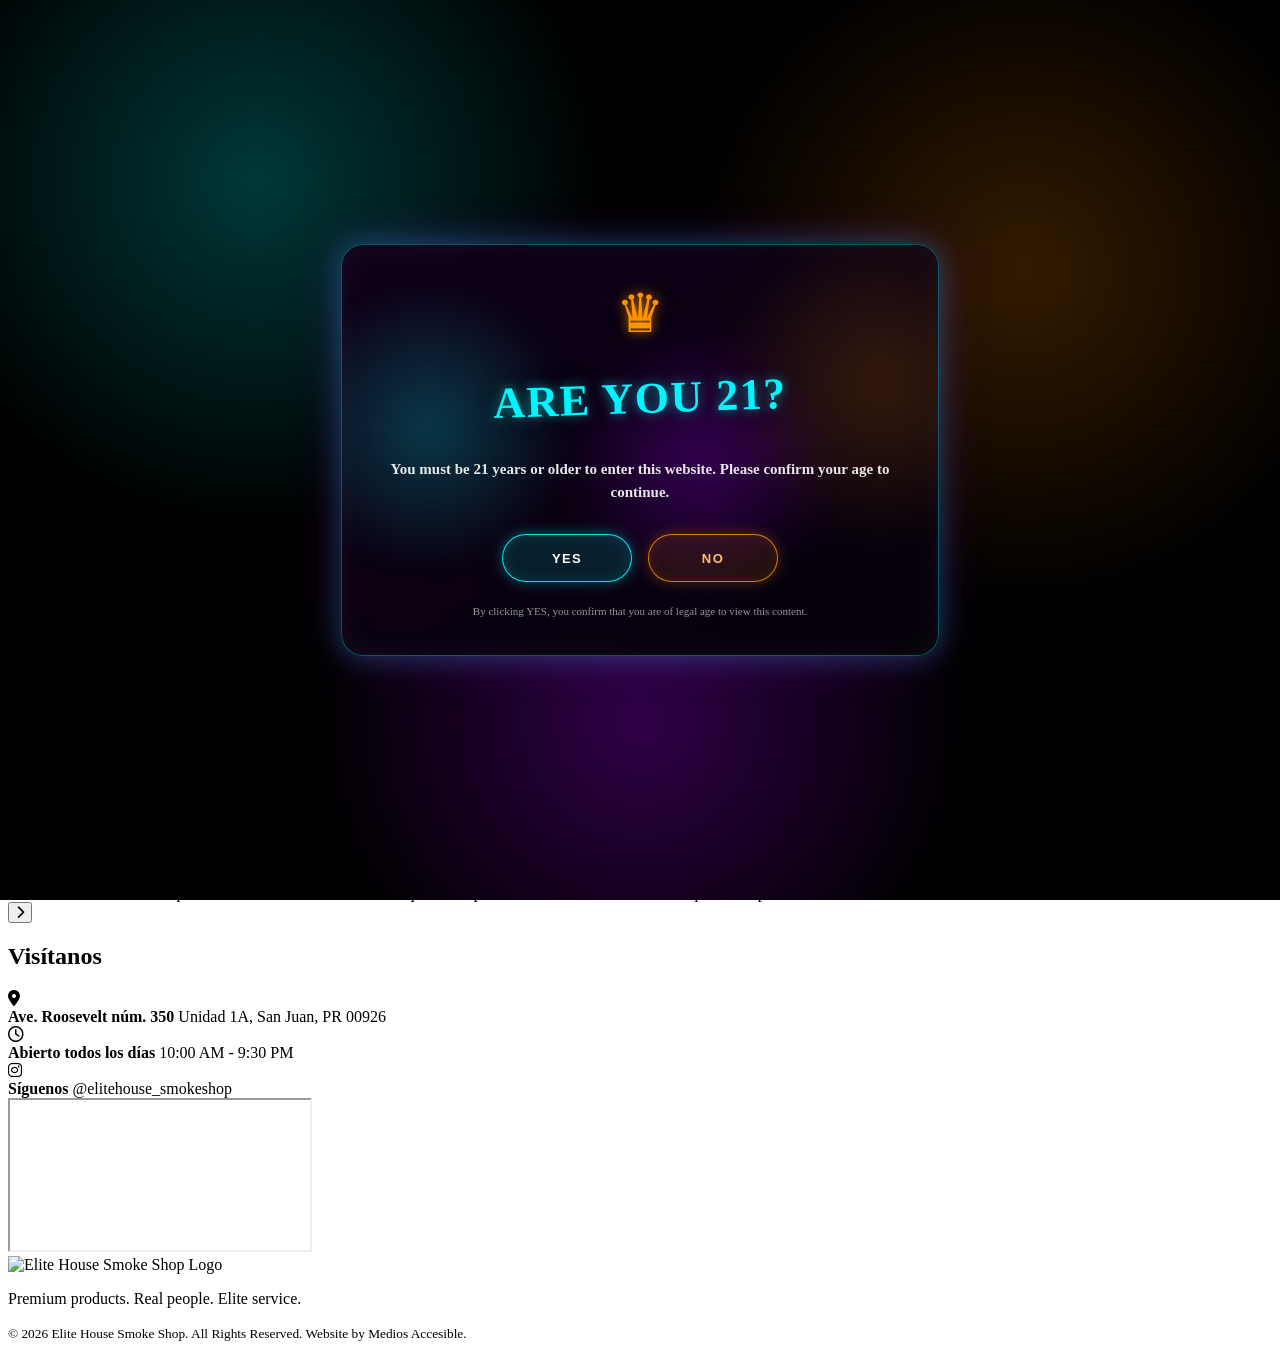
==== desktop/index.html @ 29ecdfe7 "Create index.html" ====
<!DOCTYPE html>
<html lang="en">
<head>
  <meta charset="UTF-8" />
  <meta name="viewport" content="width=device-width, initial-scale=1.0" />

  <title>Elite House Smoke Shop</title>

  <link rel="preconnect" href="https://fonts.googleapis.com">
  <link rel="preconnect" href="https://fonts.gstatic.com" crossorigin>
  <link
    href="https://fonts.googleapis.com/css2?family=Permanent+Marker&family=Inter:wght@400;600;700;800;900&display=swap"
    rel="stylesheet"
  >

  <link
    rel="stylesheet"
    href="https://cdnjs.cloudflare.com/ajax/libs/font-awesome/6.5.1/css/all.min.css"
  />

  <link rel="stylesheet" href="../css/desktop-index.css" />

  <style>
    /* FULLSCREEN VIDEO INTRO */

    .video-intro {
      position: fixed;
      inset: 0;
      z-index: 999999;
      width: 100vw;
      height: 100vh;
      background: #000;
      overflow: hidden;
      opacity: 1;
      visibility: visible;
      transition:
        opacity 4s ease,
        visibility 4s ease;
    }

    .video-intro.is-fading {
      opacity: 0;
      visibility: hidden;
      pointer-events: none;
    }

    .video-intro.is-hidden {
      display: none;
    }

    .video-intro video {
      width: 100%;
      height: 100%;
      object-fit: cover;
      object-position: center;
      display: block;
      background: #000;
    }

    body.intro-playing {
      overflow: hidden;
    }

    /* 21+ LEGAL POPUP */

    .age-gate {
      position: fixed;
      inset: 0;
      z-index: 1000000;
      display: flex;
      align-items: center;
      justify-content: center;
      padding: 24px;
      background:
        radial-gradient(circle at 20% 20%, rgba(0, 255, 255, 0.22), transparent 28%),
        radial-gradient(circle at 80% 30%, rgba(255, 130, 0, 0.2), transparent 28%),
        radial-gradient(circle at 50% 80%, rgba(170, 0, 255, 0.28), transparent 34%),
        rgba(0, 0, 0, 0.72);
      backdrop-filter: blur(10px);
      opacity: 1;
      visibility: visible;
      transition: opacity 0.55s ease, visibility 0.55s ease;
    }

    .age-gate.is-hidden {
      opacity: 0;
      visibility: hidden;
      pointer-events: none;
    }

    .age-box {
      position: relative;
      width: min(520px, 92vw);
      padding: 42px 38px 36px;
      border-radius: 22px;
      text-align: center;
      overflow: hidden;
      background:
        linear-gradient(145deg, rgba(16, 0, 28, 0.92), rgba(5, 0, 9, 0.96)),
        rgba(0, 0, 0, 0.9);
      border: 1px solid rgba(0, 255, 255, 0.35);
      box-shadow:
        0 0 28px rgba(0, 255, 255, 0.24),
        0 0 46px rgba(170, 0, 255, 0.26),
        inset 0 0 28px rgba(255, 255, 255, 0.05);
    }

    .age-box::before {
      content: "";
      position: absolute;
      inset: -80px;
      background:
        radial-gradient(circle at 22% 46%, rgba(0, 255, 255, 0.35), transparent 22%),
        radial-gradient(circle at 58% 52%, rgba(170, 0, 255, 0.42), transparent 26%),
        radial-gradient(circle at 82% 38%, rgba(255, 145, 0, 0.28), transparent 24%);
      filter: blur(14px);
      opacity: 0.65;
      animation: ageSmoke 8s ease-in-out infinite alternate;
      pointer-events: none;
    }

    @keyframes ageSmoke {
      from {
        transform: translateX(-18px) translateY(10px) scale(1);
      }

      to {
        transform: translateX(22px) translateY(-14px) scale(1.06);
      }
    }

    .age-content {
      position: relative;
      z-index: 2;
    }

    .age-crown {
      display: block;
      color: #ff9300;
      font-size: 54px;
      line-height: 1;
      margin-bottom: 10px;
      text-shadow:
        0 0 12px rgba(255, 145, 0, 0.82),
        0 0 20px rgba(0, 0, 0, 0.5);
    }

    .age-content h2 {
      font-family: "Permanent Marker", cursive;
      font-size: 44px;
      line-height: 1;
      color: #00f6ff;
      text-transform: uppercase;
      letter-spacing: 1.5px;
      transform: rotate(-2deg);
      text-shadow:
        0 0 12px rgba(0, 255, 255, 0.6),
        0 0 22px rgba(0, 0, 0, 0.5);
    }

    .age-content p {
      margin-top: 20px;
      color: rgba(255, 255, 255, 0.9);
      font-size: 15px;
      line-height: 1.55;
      font-weight: 700;
    }

    .age-actions {
      margin-top: 30px;
      display: flex;
      justify-content: center;
      gap: 16px;
      flex-wrap: wrap;
    }

    .age-btn {
      min-width: 130px;
      height: 48px;
      border-radius: 999px;
      font-size: 13px;
      font-weight: 900;
      text-transform: uppercase;
      letter-spacing: 1.4px;
      transition:
        transform 0.25s ease,
        border-color 0.25s ease,
        box-shadow 0.25s ease,
        background 0.25s ease;
    }

    .age-btn.yes {
      color: #fff;
      border: 1px solid rgba(0, 255, 255, 0.9);
      background: rgba(0, 255, 255, 0.12);
      box-shadow:
        0 0 14px rgba(0, 255, 255, 0.35),
        inset 0 0 14px rgba(0, 255, 255, 0.12);
    }

    .age-btn.no {
      color: #ffc06c;
      border: 1px solid rgba(255, 145, 0, 0.82);
      background: rgba(255, 145, 0, 0.1);
      box-shadow:
        0 0 14px rgba(255, 145, 0, 0.28),
        inset 0 0 14px rgba(255, 145, 0, 0.1);
    }

    .age-btn:hover {
      transform: translateY(-2px);
    }

    .age-note {
      display: block;
      margin-top: 22px;
      color: rgba(255, 255, 255, 0.58);
      font-size: 11px;
      line-height: 1.4;
    }
  </style>
</head>

<body class="intro-playing">

  <!-- FULLSCREEN VIDEO INTRO -->
  <div class="video-intro" id="videoIntro" aria-hidden="true">
    <video
      id="introVideo"
      playsinline
      preload="auto"
    >
      <source
        src="https://res.cloudinary.com/dovrzmlqj/video/upload/v1777999361/vape-video_cj3qfi.mp4"
        type="video/mp4"
      />
    </video>
  </div>

  <!-- 21+ LEGAL POPUP -->
  <div class="age-gate" id="ageGate" role="dialog" aria-modal="true" aria-labelledby="ageTitle">
    <div class="age-box">
      <div class="age-content">
        <span class="age-crown">♛</span>

        <h2 id="ageTitle">Are you 21?</h2>

        <p>
          You must be 21 years or older to enter this website.
          Please confirm your age to continue.
        </p>

        <div class="age-actions">
          <button class="age-btn yes" id="ageYes" type="button">Yes</button>
          <button class="age-btn no" id="ageNo" type="button">No</button>
        </div>

        <small class="age-note">
          By clicking YES, you confirm that you are of legal age to view this content.
        </small>
      </div>
    </div>
  </div>

  <main class="site-shell">

    <!-- HERO -->
    <section class="hero" id="home">

      <div class="hero-bg"></div>
      <div class="hero-overlay"></div>
      <div class="hero-smoke smoke-left"></div>
      <div class="hero-smoke smoke-bottom"></div>

      <header class="header">
        <a href="#home" class="logo-wrap">
          <img
            src="https://res.cloudinary.com/dovrzmlqj/image/upload/v1777241822/logo_nervcx.png"
            alt="Elite House Smoke Shop Logo"
            class="logo"
          />
        </a>

        <nav class="nav">
  <a href="index.html" class="active">Home</a>
  <a href="brands.html">Brands</a>
  <a href="deals.html">Deals</a>
  <a href="experience.html">Experience</a>
  <a href="location.html">Location</a>
</nav>

        <div class="socials">
          <a href="#" aria-label="Instagram">
            <i class="fa-brands fa-instagram"></i>
          </a>
          <a href="#" aria-label="Facebook">
            <i class="fa-brands fa-facebook"></i>
          </a>
        </div>
      </header>

      <div class="hero-content">
        <div class="hero-copy">
          <div class="hero-crown">♛</div>

          <p class="hero-kicker">Welcome to</p>

          <h1>
            <span>Elite</span>
            <span>House</span>
          </h1>

          <p class="hero-subtitle">
            Premium vapes.<br>
            Next level experience.
          </p>

          <a href="#experience" class="neon-btn">
            Step Inside
            <i class="fa-solid fa-arrow-right"></i>
          </a>
        </div>
      </div>

      <div class="scroll-tag">
        <span>Scroll</span>
        <div></div>
      </div>

    </section>

    <!-- BRANDS -->
    <section class="section brands-section" id="brands">

      <div class="section-heading centered">
        <span class="heading-crown">♛</span>
        <h2>Brands We Carry</h2>
        <div class="title-underline purple"></div>
      </div>

      <div class="brands-row">

        <button class="slider-arrow" aria-label="Previous brand">
          <i class="fa-solid fa-chevron-left"></i>
        </button>

        <div class="brand-logo geek-logo">Geek Bar</div>
        <div class="brand-logo raz-logo">RAZ</div>
        <div class="brand-logo elf-logo">Elf Bar</div>
        <div class="brand-logo lost-logo">Lost<br>Mary</div>
        <div class="brand-logo flum-logo">
          <span>FLUM</span>
          <small>FLOAT</small>
        </div>
        <div class="brand-logo nexa-logo">NEXA</div>

        <button class="slider-arrow" aria-label="Next brand">
          <i class="fa-solid fa-chevron-right"></i>
        </button>

      </div>

      <div class="center-btn">
        <a href="#" class="neon-btn small">View All Brands</a>
      </div>

    </section>

    <!-- DEALS -->
    <section class="section deals-section" id="deals">

      <div class="section-heading centered">
        <span class="heading-crown">♛</span>
        <h2>Deals This Week</h2>
        <div class="title-underline orange"></div>
      </div>

      <div class="deals-grid">

        <article class="deal-card image-deal-card">
          <img
            src="https://res.cloudinary.com/dovrzmlqj/image/upload/v1777238200/geekbar-ad_uuxqsz.png"
            alt="Geek Bar deal at Elite House Smoke Shop"
            class="deal-ad-image"
          />
        </article>

        <article class="deal-card image-deal-card">
          <img
            src="https://res.cloudinary.com/dovrzmlqj/image/upload/v1777238055/raz-ad_n40a57.png"
            alt="RAZ deal at Elite House Smoke Shop"
            class="deal-ad-image"
          />
        </article>

        <article class="deal-card image-deal-card">
          <img
            src="https://res.cloudinary.com/dovrzmlqj/image/upload/v1777237893/bundle-ad_qxcqcr.png"
            alt="Bundle deal at Elite House Smoke Shop"
            class="deal-ad-image"
          />
        </article>

      </div>

      <div class="center-btn">
        <a href="#" class="neon-btn small">See All Deals</a>
      </div>

    </section>

    <!-- EXPERIENCE -->
    <section class="section experience-section" id="experience">

      <div class="experience-copy">
        <h2>
          The Elite<br>
          Experience
        </h2>

        <p>
          More than a smoke shop.<br>
          It’s a vibe.
        </p>

        <a href="#" class="neon-btn experience-btn">See Inside</a>
      </div>

      <button class="gallery-arrow gallery-left" aria-label="Previous photo">
        <i class="fa-solid fa-chevron-left"></i>
      </button>

      <div class="experience-gallery">
        <img
          src="https://res.cloudinary.com/dovrzmlqj/image/upload/v1777166375/outside_wqh4vb.png"
          alt="Elite House Smoke Shop exterior"
        />

        <img
          src="https://res.cloudinary.com/dovrzmlqj/image/upload/v1777166379/inside-1_qwqhxc.png"
          alt="Elite House Smoke Shop interior photo 1"
        />

        <img
          src="https://res.cloudinary.com/dovrzmlqj/image/upload/v1777166379/inside-2_hots3k.png"
          alt="Elite House Smoke Shop interior photo 2"
        />
      </div>

      <button class="gallery-arrow gallery-right" aria-label="Next photo">
        <i class="fa-solid fa-chevron-right"></i>
      </button>

    </section>

    <!-- LOCATION -->
    <section class="location-v2" id="location">

      <div class="location-v2-bg"></div>

      <div class="location-v2-inner">

        <div class="location-v2-card">
          <h2>Visítanos</h2>
          <div class="location-v2-underline"></div>

          <div class="location-v2-info-list">

            <div class="location-v2-info-item">
              <i class="fa-solid fa-location-dot"></i>
              <div>
                <strong>Ave. Roosevelt núm. 350</strong>
                <span>Unidad 1A, San Juan, PR 00926</span>
              </div>
            </div>

            <div class="location-v2-info-item">
              <i class="fa-regular fa-clock"></i>
              <div>
                <strong>Abierto todos los días</strong>
                <span>10:00 AM - 9:30 PM</span>
              </div>
            </div>

            <div class="location-v2-info-item">
              <i class="fa-brands fa-instagram"></i>
              <div>
                <strong>Síguenos</strong>
                <span>@elitehouse_smokeshop</span>
              </div>
            </div>

          </div>
        </div>

        <div class="location-v2-map">
          <iframe
            title="Elite House Smoke Shop Location"
            src="https://www.google.com/maps?q=Ave.%20Roosevelt%20num%20350%20unidad%201A%20San%20Juan%2000926&output=embed"
            loading="lazy"
            referrerpolicy="no-referrer-when-downgrade">
          </iframe>
        </div>

      </div>

    </section>

    <!-- FOOTER -->
    <footer class="footer">

      <div class="footer-logo">
        <img
          src="https://res.cloudinary.com/dovrzmlqj/image/upload/v1777241822/logo_nervcx.png"
          alt="Elite House Smoke Shop Logo"
        />
      </div>

      <div class="footer-center">
        <p>Premium products. Real people. Elite service.</p>
        <small>© 2026 Elite House Smoke Shop. All Rights Reserved. Website by Medios Accesible.</small>
      </div>

      <div class="footer-vape">
        <div class="vape-stick"></div>
        <div class="vape-smoke"></div>
      </div>

    </footer>

  </main>

  <script>
    const videoIntro = document.getElementById("videoIntro");
    const introVideo = document.getElementById("introVideo");
    const ageGate = document.getElementById("ageGate");
    const ageYes = document.getElementById("ageYes");
    const ageNo = document.getElementById("ageNo");

    let fadeStarted = false;

    function fadeOutIntro() {
      if (fadeStarted) return;

      fadeStarted = true;
      videoIntro.classList.add("is-fading");
      document.body.classList.remove("intro-playing");

      setTimeout(() => {
        videoIntro.classList.add("is-hidden");
      }, 4200);
    }

    function checkVideoTime() {
      if (!introVideo.duration || Number.isNaN(introVideo.duration)) return;

      const timeLeft = introVideo.duration - introVideo.currentTime;

      if (timeLeft <= 4) {
        fadeOutIntro();
      }
    }

    function startIntroVideo() {
      ageGate.classList.add("is-hidden");

      introVideo.muted = false;
      introVideo.volume = 1;

      const playPromise = introVideo.play();

      if (playPromise !== undefined) {
        playPromise.catch(() => {
          introVideo.muted = true;

          introVideo.play().catch(() => {
            fadeOutIntro();
          });
        });
      }
    }

    function exitSite() {
      window.location.href = "https://www.google.com";
    }

    ageYes.addEventListener("click", startIntroVideo);
    ageNo.addEventListener("click", exitSite);

    introVideo.addEventListener("timeupdate", checkVideoTime);
    introVideo.addEventListener("ended", fadeOutIntro);
    introVideo.addEventListener("error", fadeOutIntro);

    window.addEventListener("hashchange", () => {
      videoIntro.classList.add("is-hidden");
      ageGate.classList.add("is-hidden");
      document.body.classList.remove("intro-playing");
    });

    document.querySelectorAll('a[href^="#"]').forEach((link) => {
      link.addEventListener("click", () => {
        if (fadeStarted || videoIntro.classList.contains("is-hidden")) {
          videoIntro.classList.add("is-hidden");
          ageGate.classList.add("is-hidden");
          document.body.classList.remove("intro-playing");
        }
      });
    });
  </script>

</body>
</html>
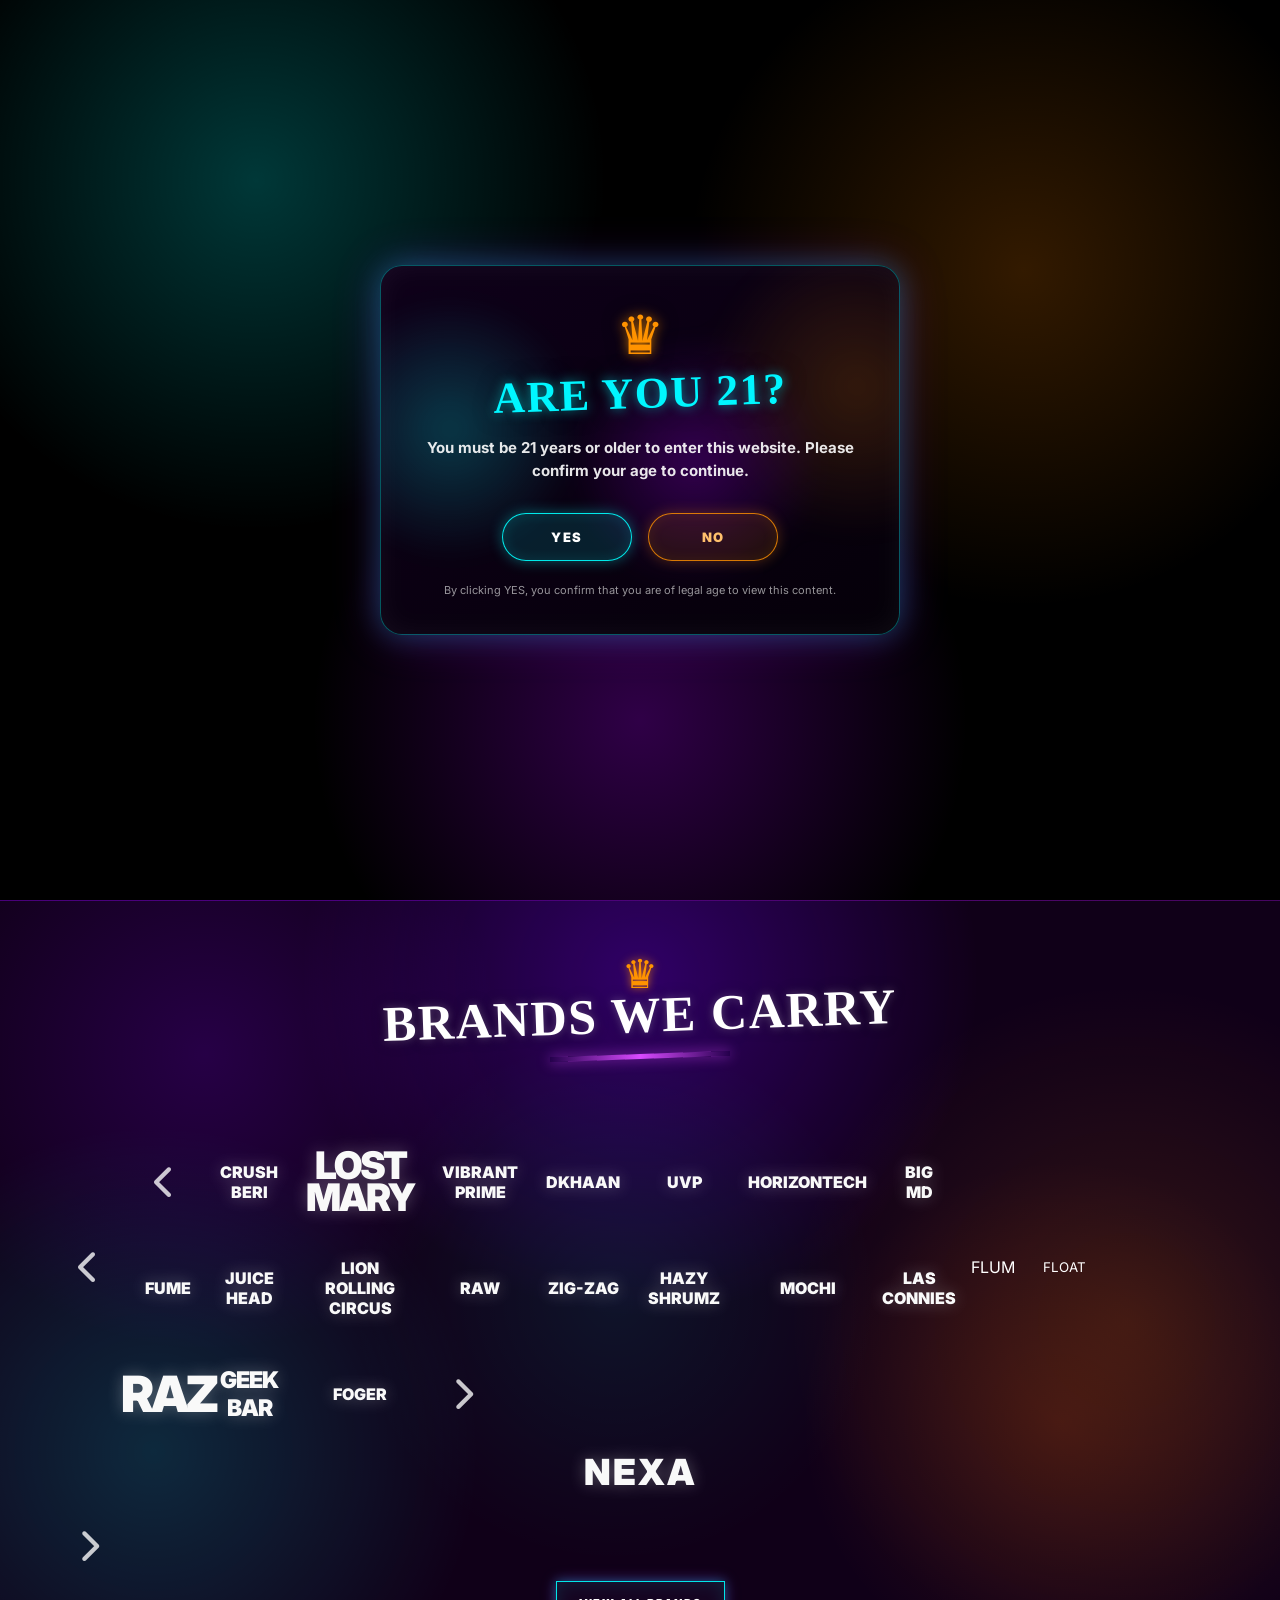
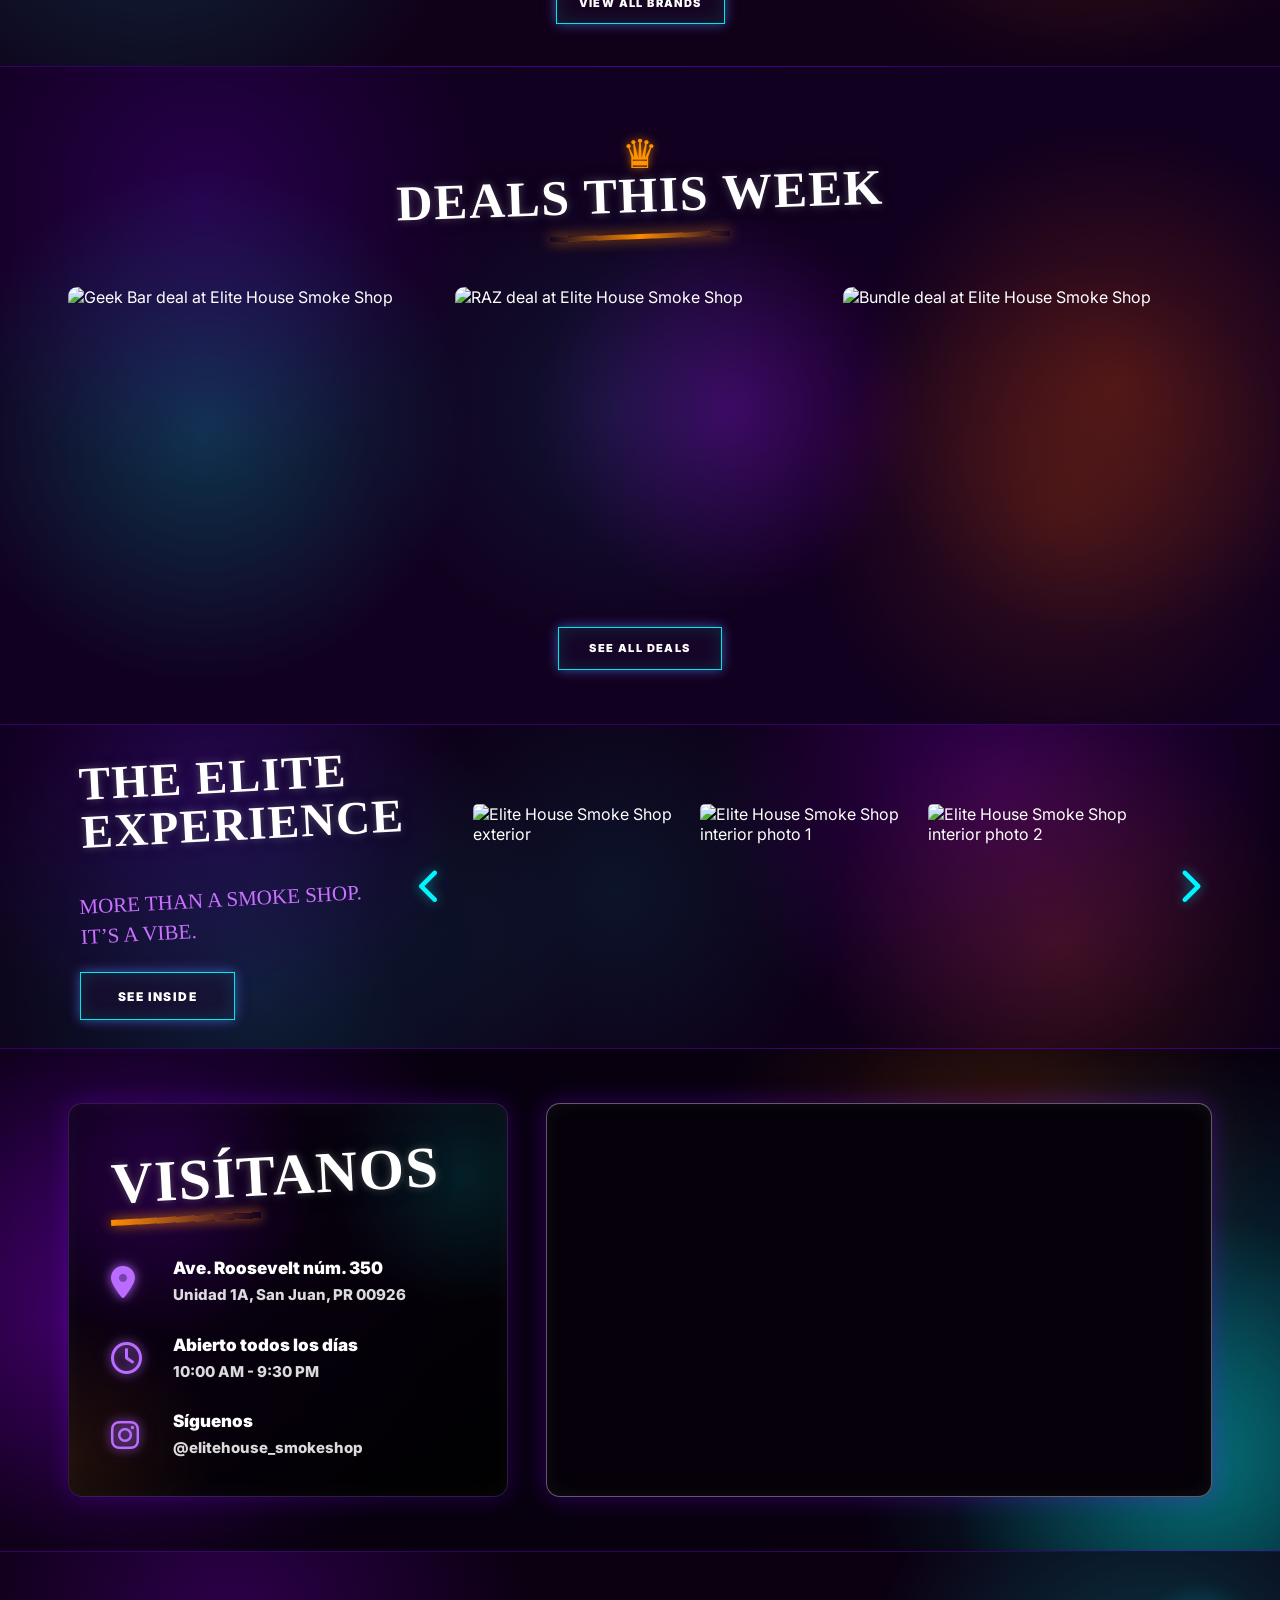
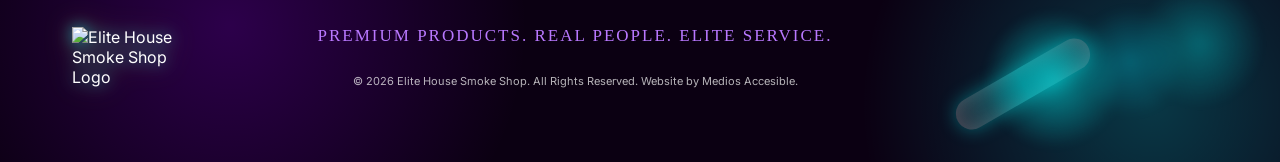
==== commit f6179f93: "Update index.html" ====
--- a/desktop/index.html
+++ b/desktop/index.html
@@ -344,11 +344,36 @@
           <i class="fa-solid fa-chevron-left"></i>
         </button>
 
-        <div class="brand-logo geek-logo">Geek Bar</div>
-        <div class="brand-logo raz-logo">RAZ</div>
-        <div class="brand-logo elf-logo">Elf Bar</div>
-        <div class="brand-logo lost-logo">Lost<br>Mary</div>
-        <div class="brand-logo flum-logo">
+       <div class="brands-row">
+
+  <button class="slider-arrow" aria-label="Previous brand">
+    <i class="fa-solid fa-chevron-left"></i>
+  </button>
+
+  <div class="brand-logo crush-logo">Crush Beri</div>
+  <div class="brand-logo lost-logo">Lost<br>Mary</div>
+  <div class="brand-logo vibrant-logo">Vibrant<br>Prime</div>
+  <div class="brand-logo dkhaan-logo">DKHAAN</div>
+  <div class="brand-logo uvp-logo">UVP</div>
+  <div class="brand-logo horizon-logo">HorizonTech</div>
+  <div class="brand-logo bigmd-logo">Big MD</div>
+  <div class="brand-logo fume-logo">Fume</div>
+  <div class="brand-logo juice-logo">Juice<br>Head</div>
+  <div class="brand-logo lion-logo">Lion Rolling<br>Circus</div>
+  <div class="brand-logo raw-logo">RAW</div>
+  <div class="brand-logo zigzag-logo">Zig-Zag</div>
+  <div class="brand-logo hazy-logo">Hazy<br>Shrumz</div>
+  <div class="brand-logo mochi-logo">Mochi</div>
+  <div class="brand-logo connies-logo">Las<br>Connies</div>
+  <div class="brand-logo raz-logo">RAZ</div>
+  <div class="brand-logo geek-logo">Geek Bar</div>
+  <div class="brand-logo foger-logo">Foger</div>
+
+  <button class="slider-arrow" aria-label="Next brand">
+    <i class="fa-solid fa-chevron-right"></i>
+  </button>
+
+</div>
           <span>FLUM</span>
           <small>FLOAT</small>
         </div>
--- a/css/desktop-index.css
+++ b/css/desktop-index.css
@@ -0,0 +1,948 @@
+* {
+  margin: 0;
+  padding: 0;
+  box-sizing: border-box;
+}
+
+html {
+  scroll-behavior: smooth;
+  width: 100%;
+  min-height: 100%;
+}
+
+body {
+  width: 100%;
+  min-height: 100vh;
+  background: #050009;
+  color: #fff;
+  font-family: "Inter", Arial, sans-serif;
+  overflow-x: hidden;
+}
+
+a {
+  color: inherit;
+  text-decoration: none;
+}
+
+button {
+  border: 0;
+  background: none;
+  color: inherit;
+  cursor: pointer;
+  font-family: inherit;
+}
+
+img {
+  display: block;
+  max-width: 100%;
+}
+
+/* MAIN WRAPPER */
+
+.site-shell {
+  width: 100%;
+  min-height: 100vh;
+  margin: 0;
+  background:
+    radial-gradient(circle at 22% 12%, rgba(151, 0, 255, 0.34), transparent 32%),
+    radial-gradient(circle at 86% 42%, rgba(255, 100, 0, 0.24), transparent 36%),
+    radial-gradient(circle at 48% 80%, rgba(0, 255, 255, 0.16), transparent 34%),
+    #08000f;
+  overflow: hidden;
+}
+
+/* HERO */
+
+.hero {
+  position: relative;
+  min-height: 100vh;
+  overflow: hidden;
+  border-bottom: 1px solid rgba(151, 0, 255, 0.35);
+}
+
+.hero-bg {
+  position: absolute;
+  inset: 0;
+  z-index: 1;
+  background: url("https://res.cloudinary.com/dovrzmlqj/image/upload/v1777816928/Hero-Smoke_pghcpv.png");
+  background-size: cover;
+  background-position: center right;
+  background-repeat: no-repeat;
+  filter: none;
+}
+
+.hero-bg::after {
+  content: "";
+  position: absolute;
+  inset: 0;
+  background:
+    radial-gradient(circle at 76% 31%, rgba(255, 130, 0, 0.18), transparent 24%),
+    radial-gradient(circle at 66% 42%, rgba(166, 0, 255, 0.16), transparent 27%),
+    radial-gradient(circle at 82% 58%, rgba(255, 0, 70, 0.1), transparent 25%);
+  mix-blend-mode: screen;
+  pointer-events: none;
+}
+
+.hero-overlay {
+  display: none;
+}
+
+.hero-smoke {
+  position: absolute;
+  z-index: 3;
+  pointer-events: none;
+  filter: blur(3px);
+  opacity: 0.88;
+}
+
+.smoke-left {
+  width: 650px;
+  height: 650px;
+  left: -190px;
+  bottom: 25px;
+  background:
+    radial-gradient(circle at 34% 78%, rgba(0, 255, 255, 0.55), transparent 22%),
+    radial-gradient(circle at 51% 58%, rgba(118, 0, 255, 0.55), transparent 29%),
+    radial-gradient(circle at 39% 34%, rgba(191, 77, 255, 0.43), transparent 26%),
+    radial-gradient(circle at 18% 48%, rgba(255, 255, 255, 0.2), transparent 18%);
+  animation: smokeFloat 10s ease-in-out infinite alternate;
+}
+
+.smoke-bottom {
+  width: 920px;
+  height: 280px;
+  left: 0;
+  bottom: -82px;
+  background:
+    radial-gradient(circle at 18% 45%, rgba(0, 255, 255, 0.48), transparent 24%),
+    radial-gradient(circle at 48% 40%, rgba(152, 0, 255, 0.48), transparent 29%),
+    radial-gradient(circle at 72% 55%, rgba(255, 83, 0, 0.22), transparent 31%);
+  animation: smokeFloatTwo 13s ease-in-out infinite alternate;
+}
+
+@keyframes smokeFloat {
+  from {
+    transform: translateX(0) translateY(0) scale(1);
+  }
+
+  to {
+    transform: translateX(44px) translateY(-24px) scale(1.08);
+  }
+}
+
+@keyframes smokeFloatTwo {
+  from {
+    transform: translateX(-20px) translateY(0) scale(1);
+  }
+
+  to {
+    transform: translateX(60px) translateY(-18px) scale(1.05);
+  }
+}
+
+/* HEADER */
+
+.header {
+  position: relative;
+  z-index: 10;
+  height: 180px;
+  padding: 30px 88px 0;
+  display: grid;
+  grid-template-columns: 280px 1fr 160px;
+  align-items: start;
+}
+
+.logo-wrap {
+  width: 225px;
+  height: 180px;
+  display: flex;
+  align-items: flex-start;
+  justify-content: flex-start;
+}
+
+.logo {
+  width: 202px;
+  height: auto;
+  object-fit: contain;
+  filter:
+    drop-shadow(0 0 8px rgba(0, 255, 255, 0.65))
+    drop-shadow(0 0 14px rgba(255, 145, 0, 0.35));
+}
+
+.nav {
+  display: flex;
+  justify-content: center;
+  align-items: center;
+  gap: 95px;
+  padding-top: 10px;
+}
+
+.nav a {
+  position: relative;
+  font-size: 22px;
+  font-weight: 900;
+  text-transform: uppercase;
+  letter-spacing: 1.6px;
+  color: rgba(255, 255, 255, 0.95);
+  line-height: 1;
+  text-shadow:
+    0 0 8px rgba(0, 0, 0, 0.45),
+    0 0 14px rgba(0, 255, 255, 0.25);
+  transition: color 0.25s ease;
+}
+
+.nav a:hover,
+.nav a.active {
+  color: #fff;
+}
+
+.nav a.active::after {
+  content: "";
+  position: absolute;
+  left: 50%;
+  bottom: -16px;
+  width: 78px;
+  height: 5px;
+  transform: translateX(-50%);
+  background: linear-gradient(90deg, #ff7a00, #ffc36a);
+  box-shadow: 0 0 14px rgba(255, 125, 0, 0.9);
+}
+
+.socials {
+  display: flex;
+  justify-content: flex-end;
+  gap: 24px;
+  padding-top: 9px;
+}
+
+.socials a {
+  font-size: 23px;
+  color: rgba(255, 255, 255, 0.92);
+  text-shadow: 0 0 10px rgba(0, 0, 0, 0.45);
+  transition: color 0.25s ease, transform 0.25s ease;
+}
+
+.socials a:hover {
+  color: #00f6ff;
+  transform: translateY(-2px);
+}
+
+/* HERO TEXT */
+
+.hero-content {
+  position: relative;
+  z-index: 6;
+  min-height: calc(100vh - 180px);
+  padding-left: 150px;
+  display: flex;
+  align-items: center;
+}
+
+.hero-copy {
+  position: relative;
+  width: 550px;
+  transform: translateY(-25px) scale(1.05);
+  transform-origin: left center;
+}
+
+.hero-crown {
+  position: absolute;
+  left: 250px;
+  top: -54px;
+  color: #ff9a00;
+  font-size: 74px;
+  transform: rotate(-14deg);
+  text-shadow:
+    0 0 12px rgba(255, 145, 0, 0.8),
+    0 0 20px rgba(0, 0, 0, 0.35);
+}
+
+.hero-kicker {
+  font-family: "Permanent Marker", cursive;
+  font-size: 54px;
+  line-height: 1;
+  color: rgba(255, 255, 255, 0.96);
+  text-transform: uppercase;
+  letter-spacing: 2px;
+  transform: rotate(-3deg);
+  text-shadow:
+    0 0 10px rgba(255, 255, 255, 0.26),
+    0 0 18px rgba(0, 0, 0, 0.4);
+}
+
+.hero-copy h1 {
+  margin-top: 8px;
+  font-family: "Permanent Marker", cursive;
+  text-transform: uppercase;
+  line-height: 0.86;
+  letter-spacing: 3px;
+  transform: rotate(-3deg);
+}
+
+.hero-copy h1 span:first-child {
+  display: block;
+  font-size: 120px;
+  color: #00e9ee;
+  text-shadow:
+    0 0 8px rgba(0, 255, 255, 0.7),
+    0 0 26px rgba(0, 255, 255, 0.38),
+    0 0 18px rgba(0, 0, 0, 0.35);
+}
+
+.hero-copy h1 span:last-child {
+  display: block;
+  margin-top: 6px;
+  font-size: 112px;
+  color: #ff9b18;
+  text-shadow:
+    0 0 8px rgba(255, 141, 0, 0.7),
+    0 0 26px rgba(255, 77, 0, 0.42),
+    0 0 18px rgba(0, 0, 0, 0.35);
+}
+
+.hero-subtitle {
+  margin-top: 26px;
+  margin-left: 76px;
+  font-family: "Permanent Marker", cursive;
+  color: #ca71ff;
+  font-size: 31px;
+  line-height: 1.23;
+  text-transform: uppercase;
+  transform: rotate(-3deg);
+  text-shadow:
+    0 0 10px rgba(181, 80, 255, 0.55),
+    0 0 18px rgba(0, 0, 0, 0.35);
+}
+
+.neon-btn {
+  display: inline-flex;
+  align-items: center;
+  justify-content: center;
+  gap: 12px;
+  min-width: 178px;
+  height: 48px;
+  margin-top: 34px;
+  margin-left: 150px;
+  padding: 0 22px;
+  border: 1px solid rgba(0, 255, 255, 0.9);
+  color: #fff;
+  background: rgba(30, 12, 48, 0.45);
+  box-shadow:
+    inset 0 0 18px rgba(0, 255, 255, 0.12),
+    0 0 10px rgba(0, 255, 255, 0.34),
+    0 0 16px rgba(184, 0, 255, 0.28);
+  font-size: 12px;
+  font-weight: 900;
+  letter-spacing: 1.4px;
+  text-transform: uppercase;
+  transition:
+    transform 0.25s ease,
+    border-color 0.25s ease,
+    box-shadow 0.25s ease;
+}
+
+.neon-btn:hover {
+  transform: translateY(-2px);
+  border-color: #ff8d00;
+  box-shadow:
+    inset 0 0 18px rgba(255, 141, 0, 0.14),
+    0 0 14px rgba(255, 141, 0, 0.48),
+    0 0 22px rgba(0, 255, 255, 0.3);
+}
+
+.neon-btn.small {
+  min-width: 164px;
+  height: 43px;
+  margin: 0;
+  font-size: 11px;
+}
+
+.scroll-tag {
+  position: absolute;
+  right: 72px;
+  top: 500px;
+  z-index: 10;
+  display: flex;
+  align-items: center;
+  gap: 16px;
+  transform: rotate(90deg);
+  transform-origin: right center;
+}
+
+.scroll-tag span {
+  font-size: 11px;
+  font-weight: 900;
+  text-transform: uppercase;
+  color: rgba(255, 255, 255, 0.84);
+  letter-spacing: 1px;
+  text-shadow: 0 0 8px rgba(0, 0, 0, 0.45);
+}
+
+.scroll-tag div {
+  width: 82px;
+  height: 2px;
+  background: linear-gradient(90deg, #fff, transparent);
+}
+
+/* SHARED SECTIONS */
+
+.section {
+  position: relative;
+  padding-left: 68px;
+  padding-right: 68px;
+  border-bottom: 1px solid rgba(128, 0, 255, 0.35);
+}
+
+.section::before {
+  content: "";
+  position: absolute;
+  inset: 0;
+  pointer-events: none;
+  background:
+    radial-gradient(circle at 16% 20%, rgba(128, 0, 255, 0.2), transparent 24%),
+    radial-gradient(circle at 83% 68%, rgba(255, 96, 0, 0.16), transparent 22%),
+    radial-gradient(circle at 48% 52%, rgba(0, 255, 255, 0.08), transparent 34%);
+}
+
+.section-heading {
+  position: relative;
+  z-index: 2;
+}
+
+.section-heading.centered {
+  text-align: center;
+}
+
+.heading-crown {
+  display: block;
+  margin-bottom: -8px;
+  color: #ff9300;
+  font-size: 40px;
+  text-shadow: 0 0 9px rgba(255, 145, 0, 0.82);
+}
+
+.section-heading h2,
+.experience-copy h2 {
+  font-family: "Permanent Marker", cursive;
+  text-transform: uppercase;
+  letter-spacing: 1.5px;
+  color: #fff;
+  text-shadow:
+    0 0 9px rgba(255, 255, 255, 0.26),
+    0 0 16px rgba(0, 0, 0, 0.28);
+}
+
+.section-heading h2 {
+  font-size: 50px;
+  line-height: 1;
+  transform: rotate(-2deg);
+}
+
+.title-underline {
+  width: 180px;
+  height: 5px;
+  margin: 14px auto 0;
+  transform: rotate(-2deg);
+}
+
+.title-underline.purple {
+  background: linear-gradient(90deg, transparent, #d94aff, transparent);
+  box-shadow: 0 0 13px rgba(217, 74, 255, 0.65);
+}
+
+.title-underline.orange {
+  background: linear-gradient(90deg, transparent, #ff8b00, transparent);
+  box-shadow: 0 0 13px rgba(255, 139, 0, 0.72);
+}
+
+.center-btn {
+  position: relative;
+  z-index: 3;
+  display: flex;
+  justify-content: center;
+}
+
+/* BRANDS */
+
+.brands-section {
+  min-height: 390px;
+  padding-top: 48px;
+  padding-bottom: 42px;
+  background:
+    radial-gradient(circle at 50% 10%, rgba(110, 0, 255, 0.34), transparent 36%),
+    radial-gradient(circle at 12% 72%, rgba(0, 255, 255, 0.16), transparent 26%),
+    radial-gradient(circle at 88% 55%, rgba(255, 141, 0, 0.14), transparent 28%),
+    #100018;
+}
+
+.brands-row {
+  position: relative;
+  z-index: 2;
+  min-height: 130px;
+  margin-top: 42px;
+  display: grid;
+  grid-template-columns: 48px repeat(6, 1fr) 48px;
+  align-items: center;
+  gap: 28px;
+}
+
+.slider-arrow {
+  width: 40px;
+  height: 70px;
+  color: rgba(255, 255, 255, 0.78);
+  font-size: 34px;
+  transition: color 0.25s ease, transform 0.25s ease;
+}
+
+.slider-arrow:hover {
+  color: #00f6ff;
+  transform: scale(1.05);
+}
+
+.brand-logo {
+  height: 78px;
+  display: flex;
+  align-items: center;
+  justify-content: center;
+  color: #f9f9f9;
+  text-align: center;
+  font-weight: 900;
+  text-transform: uppercase;
+  filter: drop-shadow(0 0 8px rgba(255, 255, 255, 0.28));
+}
+
+.geek-logo {
+  font-size: 23px;
+  letter-spacing: -1px;
+}
+
+.raz-logo {
+  font-size: 50px;
+  letter-spacing: -3px;
+}
+
+.elf-logo {
+  font-size: 21px;
+  letter-spacing: 7px;
+}
+
+.lost-logo {
+  font-size: 38px;
+  line-height: 0.84;
+  letter-spacing: -2px;
+}
+
+.flum-logo {
+  flex-direction: column;
+  width: 108px;
+  margin: 0 auto;
+  border: 4px solid #eee;
+  padding: 8px 14px;
+  line-height: 1;
+}
+
+.flum-logo span {
+  font-size: 38px;
+  line-height: 0.9;
+}
+
+.flum-logo small {
+  margin-top: 4px;
+  font-size: 11px;
+  letter-spacing: 6px;
+}
+
+.nexa-logo {
+  font-size: 36px;
+  letter-spacing: 2px;
+}
+
+/* DEALS */
+
+.deals-section {
+  min-height: auto;
+  padding-top: 62px;
+  padding-bottom: 54px;
+  background:
+    radial-gradient(circle at 16% 55%, rgba(0, 255, 255, 0.2), transparent 23%),
+    radial-gradient(circle at 57% 52%, rgba(181, 0, 255, 0.28), transparent 24%),
+    radial-gradient(circle at 87% 48%, rgba(255, 83, 0, 0.22), transparent 22%),
+    #11001f;
+}
+
+.deals-grid {
+  position: relative;
+  z-index: 2;
+  margin-top: 48px;
+  display: grid;
+  grid-template-columns: repeat(3, minmax(0, 1fr));
+  gap: 18px;
+  align-items: stretch;
+}
+
+.deal-card {
+  position: relative;
+  width: 100%;
+  aspect-ratio: 1024 / 864;
+  height: auto;
+  overflow: hidden;
+  border-radius: 9px;
+  background: transparent;
+}
+
+.image-deal-card {
+  border: none;
+  box-shadow: none;
+  background: transparent;
+}
+
+.deal-ad-image {
+  width: 100%;
+  height: 100%;
+  object-fit: contain;
+  object-position: center;
+  background: transparent;
+  filter: saturate(1.08) contrast(1.04) brightness(1);
+}
+
+.deals-section .center-btn {
+  margin-top: 28px;
+}
+
+/* Hide old placeholder deal elements if any remain in HTML */
+
+.deal-smoke,
+.deal-product,
+.product-left,
+.bundle-product,
+.deal-text,
+.right-text,
+.left-text,
+.teal-smoke,
+.purple-smoke,
+.orange-smoke,
+.mini-btn,
+.orange-mini {
+  display: none;
+}
+
+/* EXPERIENCE */
+
+.experience-section {
+  min-height: 320px;
+  padding-top: 28px;
+  padding-bottom: 28px;
+  display: grid;
+  grid-template-columns: 320px 45px 1fr 45px;
+  align-items: center;
+  gap: 20px;
+  background:
+    radial-gradient(circle at 78% 18%, rgba(176, 0, 255, 0.24), transparent 28%),
+    radial-gradient(circle at 20% 80%, rgba(0, 255, 255, 0.12), transparent 30%),
+    #0d0018;
+}
+
+.experience-copy {
+  position: relative;
+  z-index: 3;
+  padding-left: 12px;
+}
+
+.experience-copy h2 {
+  font-size: 47px;
+  line-height: 1.02;
+  transform: rotate(-3deg);
+}
+
+.experience-copy p {
+  margin-top: 35px;
+  font-family: "Permanent Marker", cursive;
+  color: #ca71ff;
+  font-size: 21px;
+  line-height: 1.45;
+  text-transform: uppercase;
+  transform: rotate(-3deg);
+}
+
+.experience-btn {
+  margin-left: 0;
+  margin-top: 28px;
+  min-width: 155px;
+}
+
+.gallery-arrow {
+  position: relative;
+  z-index: 3;
+  color: #00f6ff;
+  font-size: 36px;
+  text-shadow: 0 0 12px rgba(0, 255, 255, 0.5);
+}
+
+.experience-gallery {
+  position: relative;
+  z-index: 3;
+  height: auto;
+  display: grid;
+  grid-template-columns: repeat(3, minmax(0, 1fr));
+  gap: 8px;
+  overflow: visible;
+  align-items: center;
+  background: transparent;
+}
+
+.experience-gallery img {
+  width: 100%;
+  aspect-ratio: 4 / 3;
+  height: auto;
+  object-fit: contain;
+  object-position: center;
+  border-radius: 5px;
+  background: transparent;
+  filter: saturate(1.18) contrast(1.05) brightness(1);
+}
+
+.experience-gallery img:hover {
+  filter: saturate(1.3) contrast(1.1) brightness(1.05);
+}
+
+/* LOCATION V2 */
+
+.location-v2 {
+  position: relative;
+  min-height: 460px;
+  padding: 54px 68px;
+  overflow: hidden;
+  border-bottom: 1px solid rgba(128, 0, 255, 0.35);
+  background:
+    radial-gradient(circle at 14% 42%, rgba(140, 0, 255, 0.32), transparent 28%),
+    radial-gradient(circle at 92% 68%, rgba(0, 255, 255, 0.22), transparent 28%),
+    radial-gradient(circle at 72% 30%, rgba(255, 120, 0, 0.12), transparent 24%),
+    #08000f;
+}
+
+.location-v2-bg {
+  position: absolute;
+  inset: 0;
+  pointer-events: none;
+  background:
+    radial-gradient(circle at 5% 55%, rgba(176, 0, 255, 0.2), transparent 24%),
+    radial-gradient(circle at 94% 84%, rgba(0, 255, 255, 0.32), transparent 20%),
+    radial-gradient(circle at 82% 22%, rgba(255, 132, 0, 0.15), transparent 20%);
+  opacity: 0.95;
+}
+
+.location-v2-inner {
+  position: relative;
+  z-index: 2;
+  width: min(1380px, 100%);
+  margin: 0 auto;
+  display: grid;
+  grid-template-columns: 440px minmax(0, 1fr);
+  align-items: stretch;
+  gap: 38px;
+}
+
+/* LEFT CODED VISIT CARD */
+
+.location-v2-card {
+  position: relative;
+  min-height: 350px;
+  padding: 42px 42px 38px;
+  border-radius: 14px;
+  overflow: hidden;
+  background:
+    radial-gradient(circle at 20% 20%, rgba(147, 0, 255, 0.22), transparent 34%),
+    linear-gradient(145deg, rgba(10, 0, 18, 0.96), rgba(0, 0, 0, 0.92));
+  border: 1px solid rgba(185, 108, 255, 0.24);
+  box-shadow:
+    0 0 24px rgba(128, 0, 255, 0.26),
+    inset 0 0 22px rgba(255, 255, 255, 0.035);
+}
+
+.location-v2-card::before {
+  content: "";
+  position: absolute;
+  inset: 0;
+  background:
+    radial-gradient(circle at 90% 18%, rgba(0, 255, 255, 0.12), transparent 26%),
+    radial-gradient(circle at 0% 90%, rgba(255, 145, 0, 0.1), transparent 26%);
+  pointer-events: none;
+}
+
+.location-v2-card h2 {
+  position: relative;
+  z-index: 2;
+  font-family: "Permanent Marker", cursive;
+  font-size: 58px;
+  line-height: 1;
+  color: #fff;
+  text-transform: uppercase;
+  letter-spacing: 1.5px;
+  transform: rotate(-3deg);
+  text-shadow:
+    0 0 9px rgba(255, 255, 255, 0.28),
+    0 0 18px rgba(0, 0, 0, 0.55);
+}
+
+.location-v2-underline {
+  position: relative;
+  z-index: 2;
+  width: 150px;
+  height: 6px;
+  margin-top: 12px;
+  margin-bottom: 36px;
+  background: linear-gradient(90deg, #ff8d00, transparent);
+  box-shadow: 0 0 12px rgba(255, 141, 0, 0.78);
+  transform: rotate(-3deg);
+}
+
+.location-v2-info-list {
+  position: relative;
+  z-index: 2;
+  display: flex;
+  flex-direction: column;
+  gap: 30px;
+}
+
+.location-v2-info-item {
+  display: grid;
+  grid-template-columns: 42px 1fr;
+  align-items: center;
+  gap: 20px;
+}
+
+.location-v2-info-item i {
+  color: #b96cff;
+  font-size: 32px;
+  text-shadow:
+    0 0 10px rgba(185, 108, 255, 0.75),
+    0 0 18px rgba(185, 108, 255, 0.35);
+}
+
+.location-v2-info-item strong {
+  display: block;
+  color: #fff;
+  font-size: 17px;
+  font-weight: 900;
+  line-height: 1.22;
+}
+
+.location-v2-info-item span {
+  display: block;
+  margin-top: 6px;
+  color: rgba(255, 255, 255, 0.86);
+  font-size: 15px;
+  font-weight: 800;
+  line-height: 1.32;
+}
+
+/* RIGHT MAP */
+
+.location-v2-map {
+  width: 100%;
+  min-height: 350px;
+  overflow: hidden;
+  border-radius: 14px;
+  border: 1px solid rgba(255, 255, 255, 0.36);
+  background: #050009;
+  box-shadow:
+    0 0 24px rgba(128, 0, 255, 0.34),
+    inset 0 0 18px rgba(255, 255, 255, 0.06);
+}
+
+.location-v2-map iframe {
+  width: 100%;
+  height: 100%;
+  min-height: 350px;
+  display: block;
+  border: 0;
+  filter: invert(0.9) hue-rotate(180deg) saturate(0.85) brightness(0.58) contrast(1.18);
+}
+
+/* FOOTER */
+
+.footer {
+  position: relative;
+  min-height: 205px;
+  padding: 40px 72px;
+  display: grid;
+  grid-template-columns: 180px 1fr 310px;
+  align-items: center;
+  overflow: hidden;
+  background:
+    radial-gradient(circle at 90% 72%, rgba(0, 255, 255, 0.22), transparent 25%),
+    radial-gradient(circle at 18% 35%, rgba(151, 0, 255, 0.24), transparent 28%),
+    #0b0012;
+}
+
+.footer-logo img {
+  width: 128px;
+  filter:
+    drop-shadow(0 0 8px rgba(0, 255, 255, 0.6))
+    drop-shadow(0 0 12px rgba(255, 145, 0, 0.3));
+}
+
+.footer-center {
+  text-align: center;
+}
+
+.footer-center p {
+  font-family: "Permanent Marker", cursive;
+  color: #b978ff;
+  font-size: 17px;
+  text-transform: uppercase;
+  letter-spacing: 2px;
+}
+
+.footer-center small {
+  display: block;
+  margin-top: 28px;
+  color: rgba(255, 255, 255, 0.7);
+  font-size: 11px;
+}
+
+.footer-vape {
+  position: relative;
+  height: 130px;
+}
+
+.vape-stick {
+  position: absolute;
+  right: 110px;
+  bottom: 22px;
+  width: 150px;
+  height: 32px;
+  border-radius: 999px;
+  background:
+    linear-gradient(90deg, rgba(255, 255, 255, 0.12), rgba(0, 255, 255, 0.34), rgba(255, 255, 255, 0.12));
+  transform: rotate(-30deg);
+  box-shadow:
+    0 0 18px rgba(0, 255, 255, 0.34),
+    inset 0 0 18px rgba(255, 255, 255, 0.16);
+}
+
+.vape-smoke {
+  position: absolute;
+  right: -90px;
+  top: -36px;
+  width: 350px;
+  height: 220px;
+  background:
+    radial-gradient(circle at 30% 56%, rgba(0, 255, 255, 0.5), transparent 25%),
+    radial-gradient(circle at 52% 48%, rgba(0, 180, 200, 0.38), transparent 25%),
+    radial-gradient(circle at 72% 40%, rgba(0, 255, 255, 0.28), transparent 22%);
+  filter: blur(5px);
+  animation: footerSmoke 9s ease-in-out infinite alternate;
+}
+
+@keyframes footerSmoke {
+  from {
+    transform: translateX(0) translateY(0) scale(1);
+    opacity: 0.78;
+  }
+
+  to {
+    transform: translateX(-40px) translateY(-12px) scale(1.08);
+    opacity: 0.98;
+  }
+}
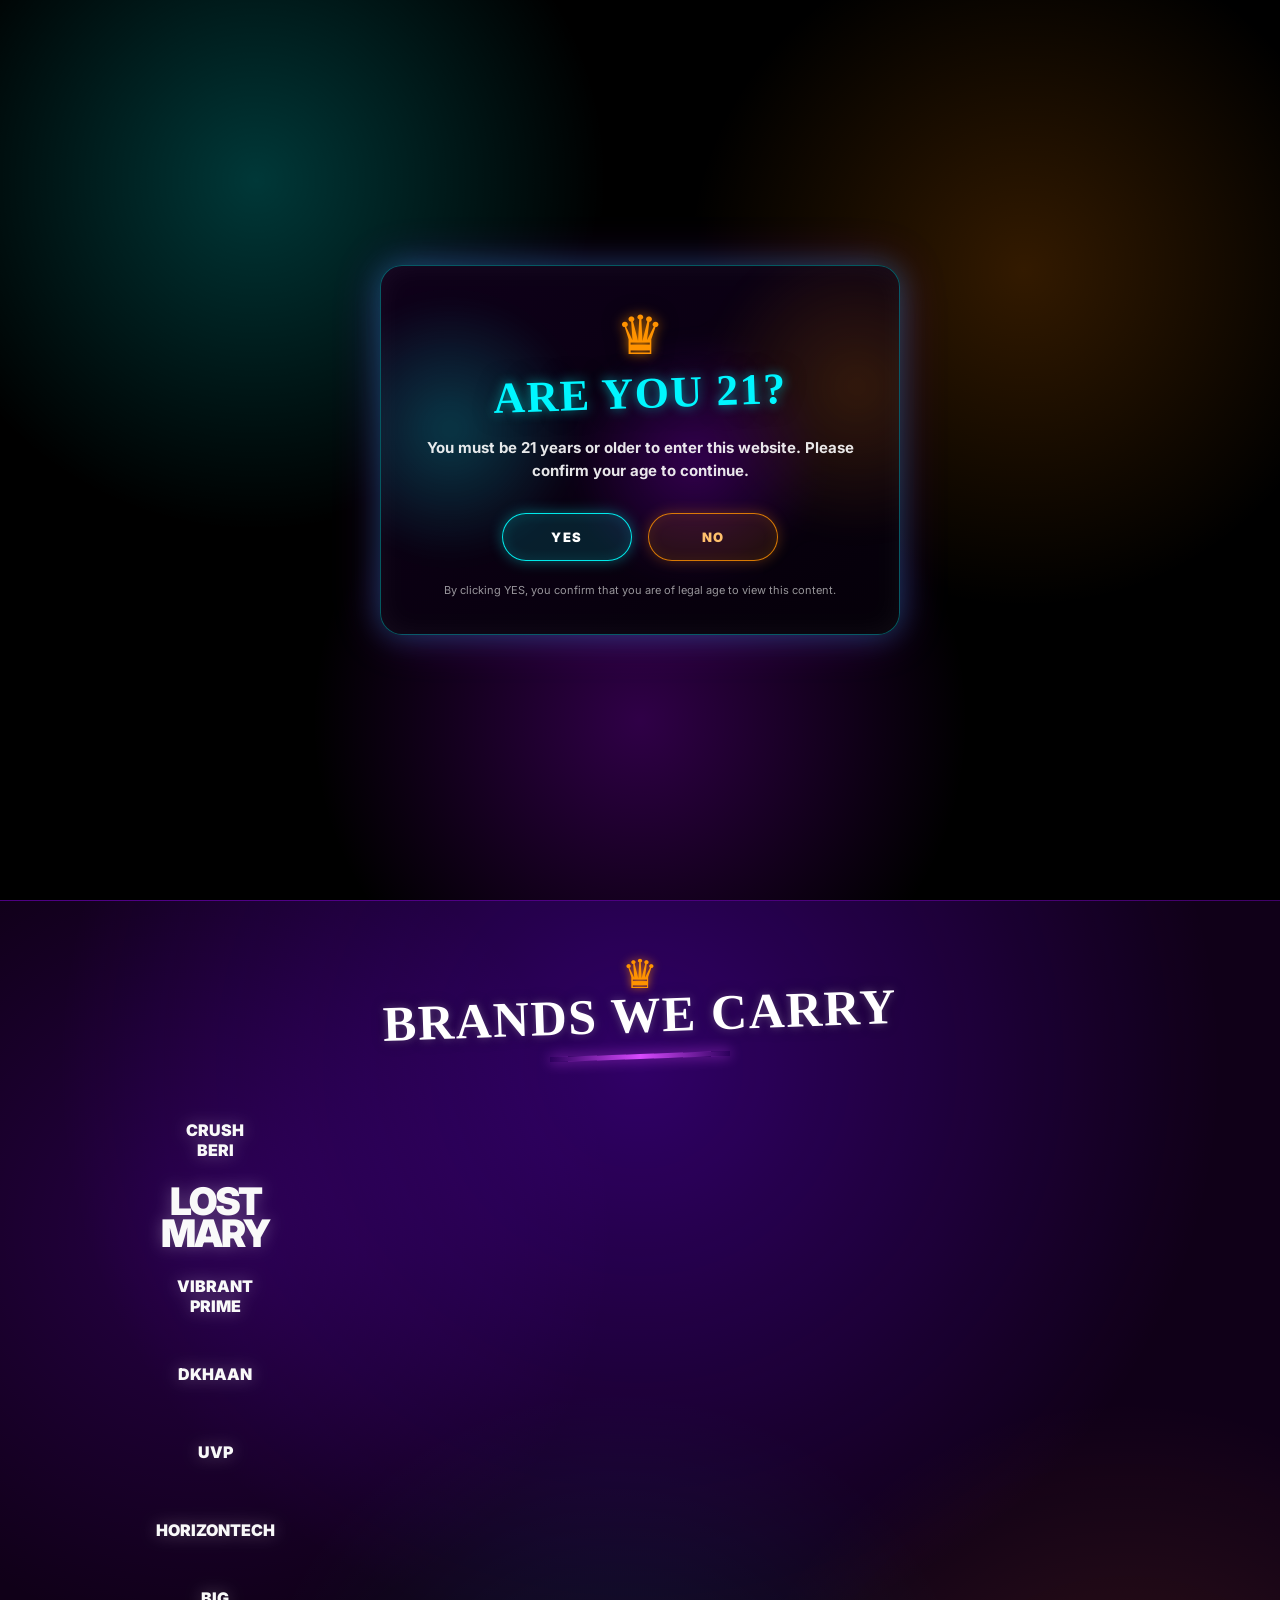
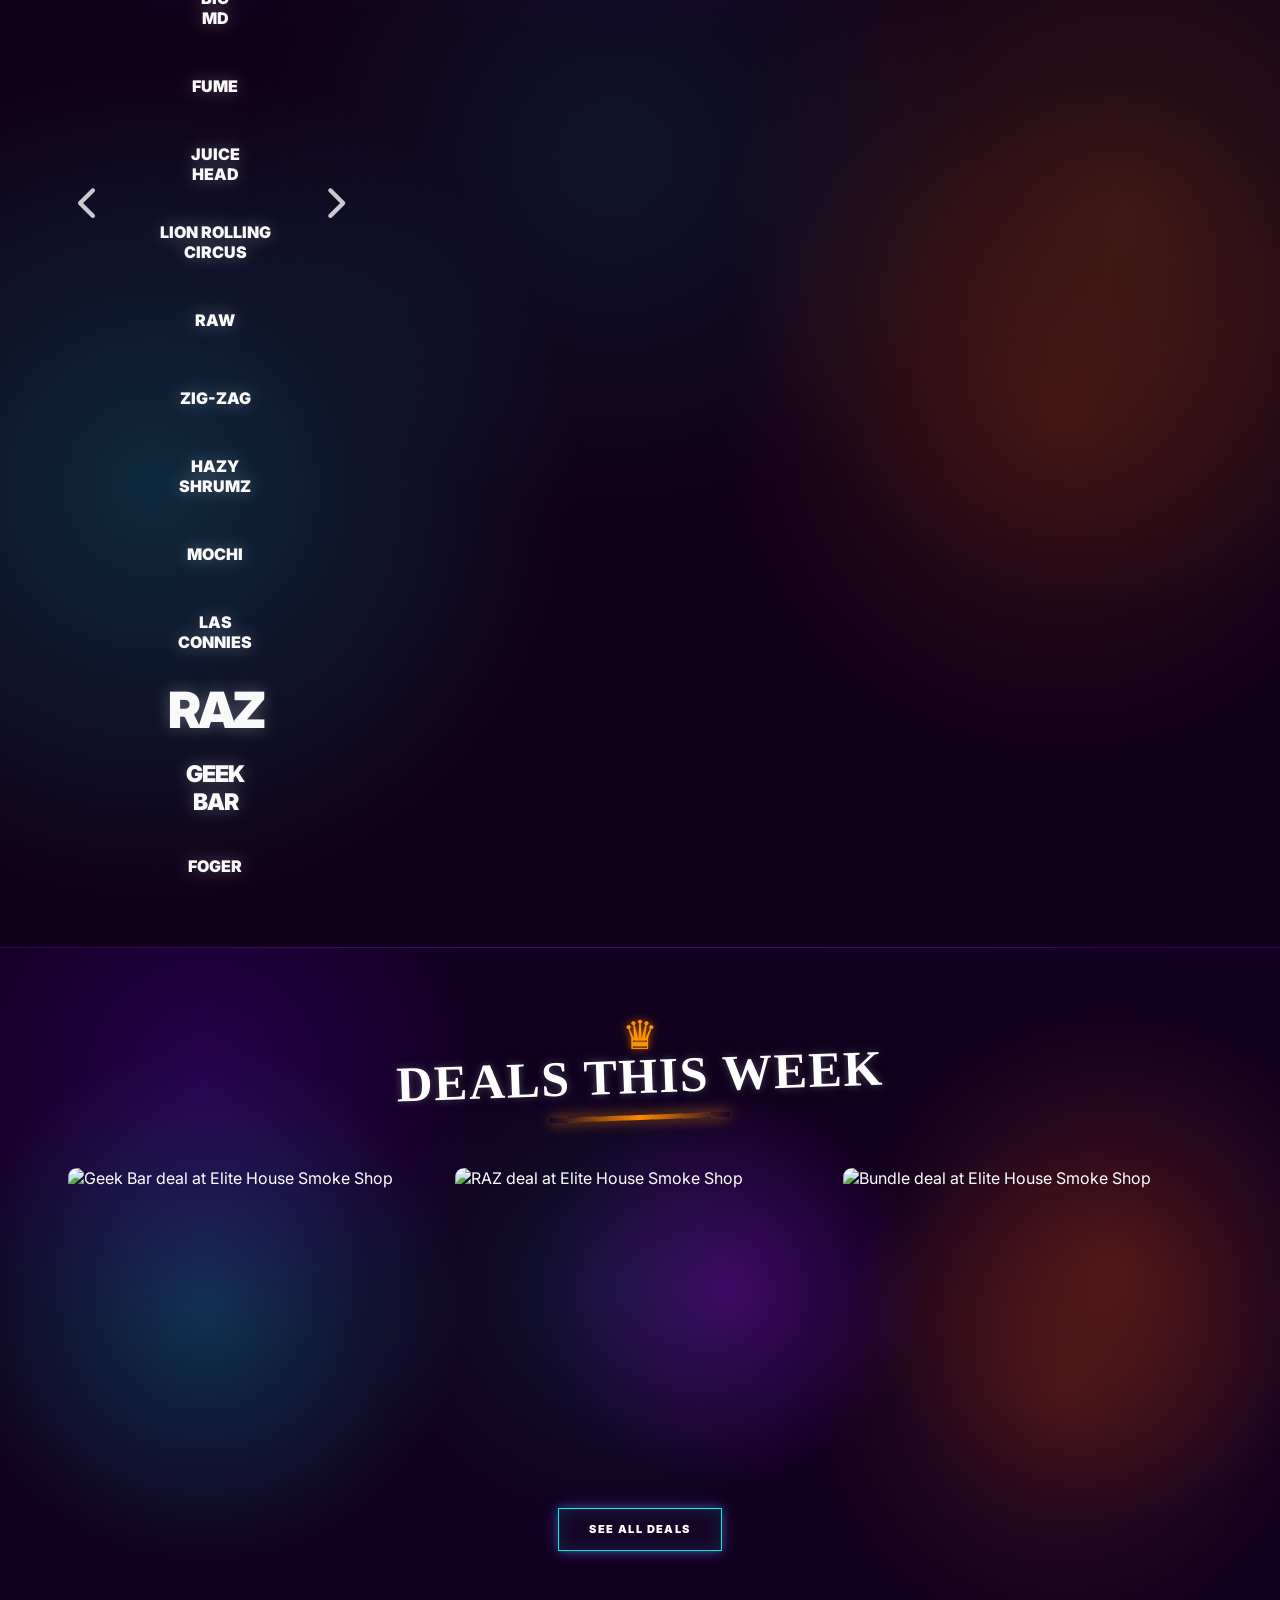
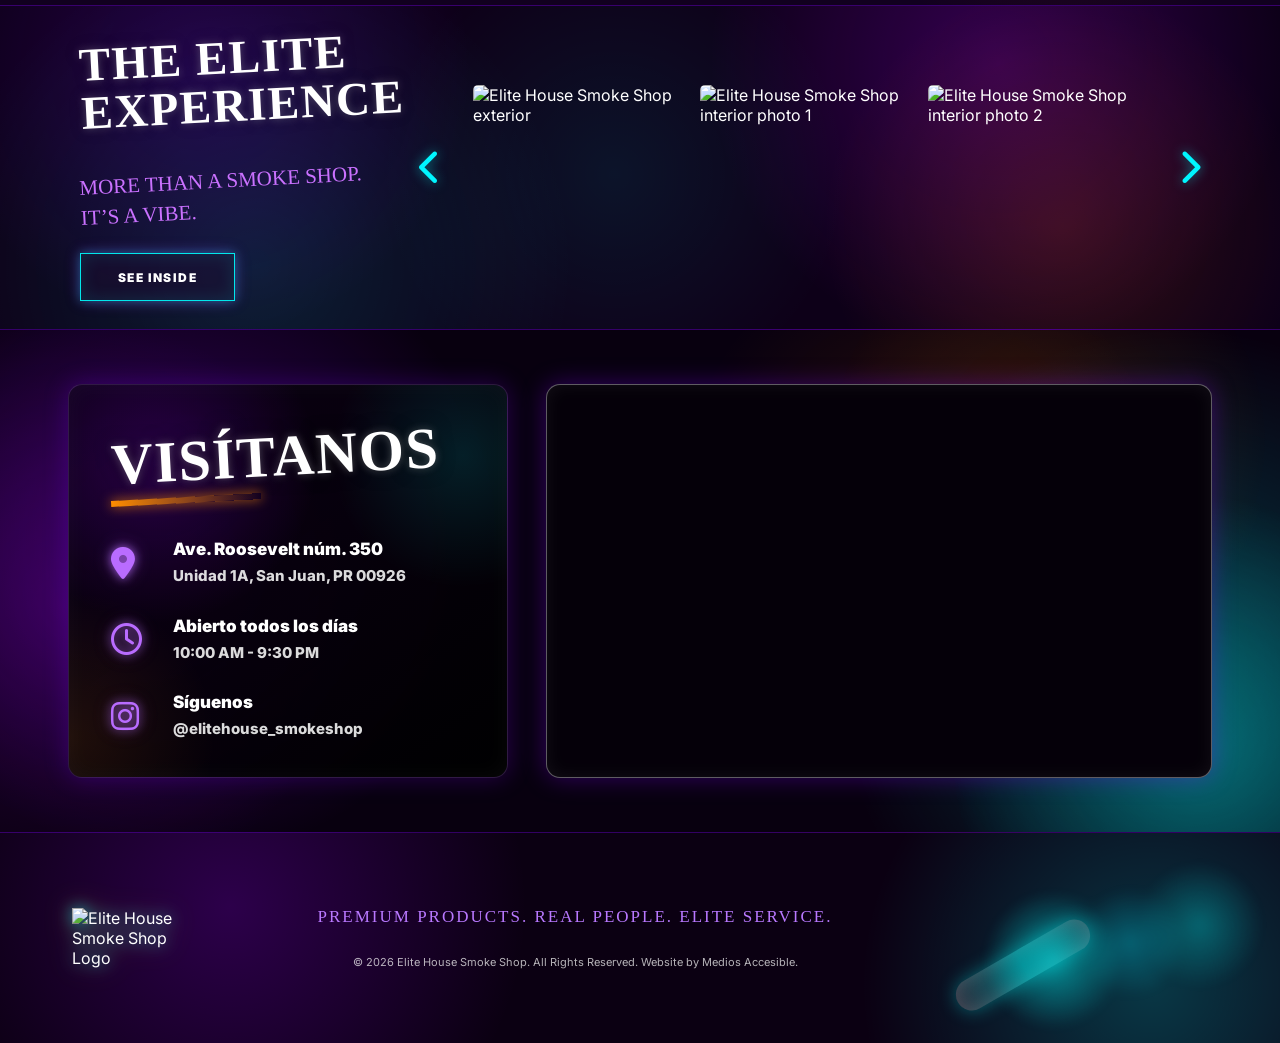
==== commit a3c1d902: "Update index.html" ====
--- a/desktop/index.html
+++ b/desktop/index.html
@@ -338,58 +338,41 @@
         <div class="title-underline purple"></div>
       </div>
 
-      <div class="brands-row">
-
-        <button class="slider-arrow" aria-label="Previous brand">
-          <i class="fa-solid fa-chevron-left"></i>
-        </button>
-
-       <div class="brands-row">
-
-  <button class="slider-arrow" aria-label="Previous brand">
+   <div class="brands-row">
+
+  <button class="slider-arrow" aria-label="Previous brand" type="button">
     <i class="fa-solid fa-chevron-left"></i>
   </button>
 
-  <div class="brand-logo crush-logo">Crush Beri</div>
-  <div class="brand-logo lost-logo">Lost<br>Mary</div>
-  <div class="brand-logo vibrant-logo">Vibrant<br>Prime</div>
-  <div class="brand-logo dkhaan-logo">DKHAAN</div>
-  <div class="brand-logo uvp-logo">UVP</div>
-  <div class="brand-logo horizon-logo">HorizonTech</div>
-  <div class="brand-logo bigmd-logo">Big MD</div>
-  <div class="brand-logo fume-logo">Fume</div>
-  <div class="brand-logo juice-logo">Juice<br>Head</div>
-  <div class="brand-logo lion-logo">Lion Rolling<br>Circus</div>
-  <div class="brand-logo raw-logo">RAW</div>
-  <div class="brand-logo zigzag-logo">Zig-Zag</div>
-  <div class="brand-logo hazy-logo">Hazy<br>Shrumz</div>
-  <div class="brand-logo mochi-logo">Mochi</div>
-  <div class="brand-logo connies-logo">Las<br>Connies</div>
-  <div class="brand-logo raz-logo">RAZ</div>
-  <div class="brand-logo geek-logo">Geek Bar</div>
-  <div class="brand-logo foger-logo">Foger</div>
-
-  <button class="slider-arrow" aria-label="Next brand">
+  <div class="brands-track">
+    <div class="brand-logo crush-logo">Crush<br>Beri</div>
+    <div class="brand-logo lost-logo">Lost<br>Mary</div>
+    <div class="brand-logo vibrant-logo">Vibrant<br>Prime</div>
+    <div class="brand-logo dkhaan-logo">DKHAAN</div>
+    <div class="brand-logo uvp-logo">UVP</div>
+    <div class="brand-logo horizon-logo">HorizonTech</div>
+    <div class="brand-logo bigmd-logo">Big<br>MD</div>
+    <div class="brand-logo fume-logo">Fume</div>
+    <div class="brand-logo juice-logo">Juice<br>Head</div>
+    <div class="brand-logo lion-logo">Lion Rolling<br>Circus</div>
+    <div class="brand-logo raw-logo">RAW</div>
+    <div class="brand-logo zigzag-logo">Zig-Zag</div>
+    <div class="brand-logo hazy-logo">Hazy<br>Shrumz</div>
+    <div class="brand-logo mochi-logo">Mochi</div>
+    <div class="brand-logo connies-logo">Las<br>Connies</div>
+    <div class="brand-logo raz-logo">RAZ</div>
+    <div class="brand-logo geek-logo">Geek<br>Bar</div>
+    <div class="brand-logo foger-logo">Foger</div>
+  </div>
+
+  <button class="slider-arrow" aria-label="Next brand" type="button">
     <i class="fa-solid fa-chevron-right"></i>
   </button>
 
 </div>
-          <span>FLUM</span>
-          <small>FLOAT</small>
-        </div>
-        <div class="brand-logo nexa-logo">NEXA</div>
-
-        <button class="slider-arrow" aria-label="Next brand">
-          <i class="fa-solid fa-chevron-right"></i>
-        </button>
-
-      </div>
-
-      <div class="center-btn">
-        <a href="#" class="neon-btn small">View All Brands</a>
-      </div>
-
-    </section>
+
+       </section>
+        
 
     <!-- DEALS -->
     <section class="section deals-section" id="deals">
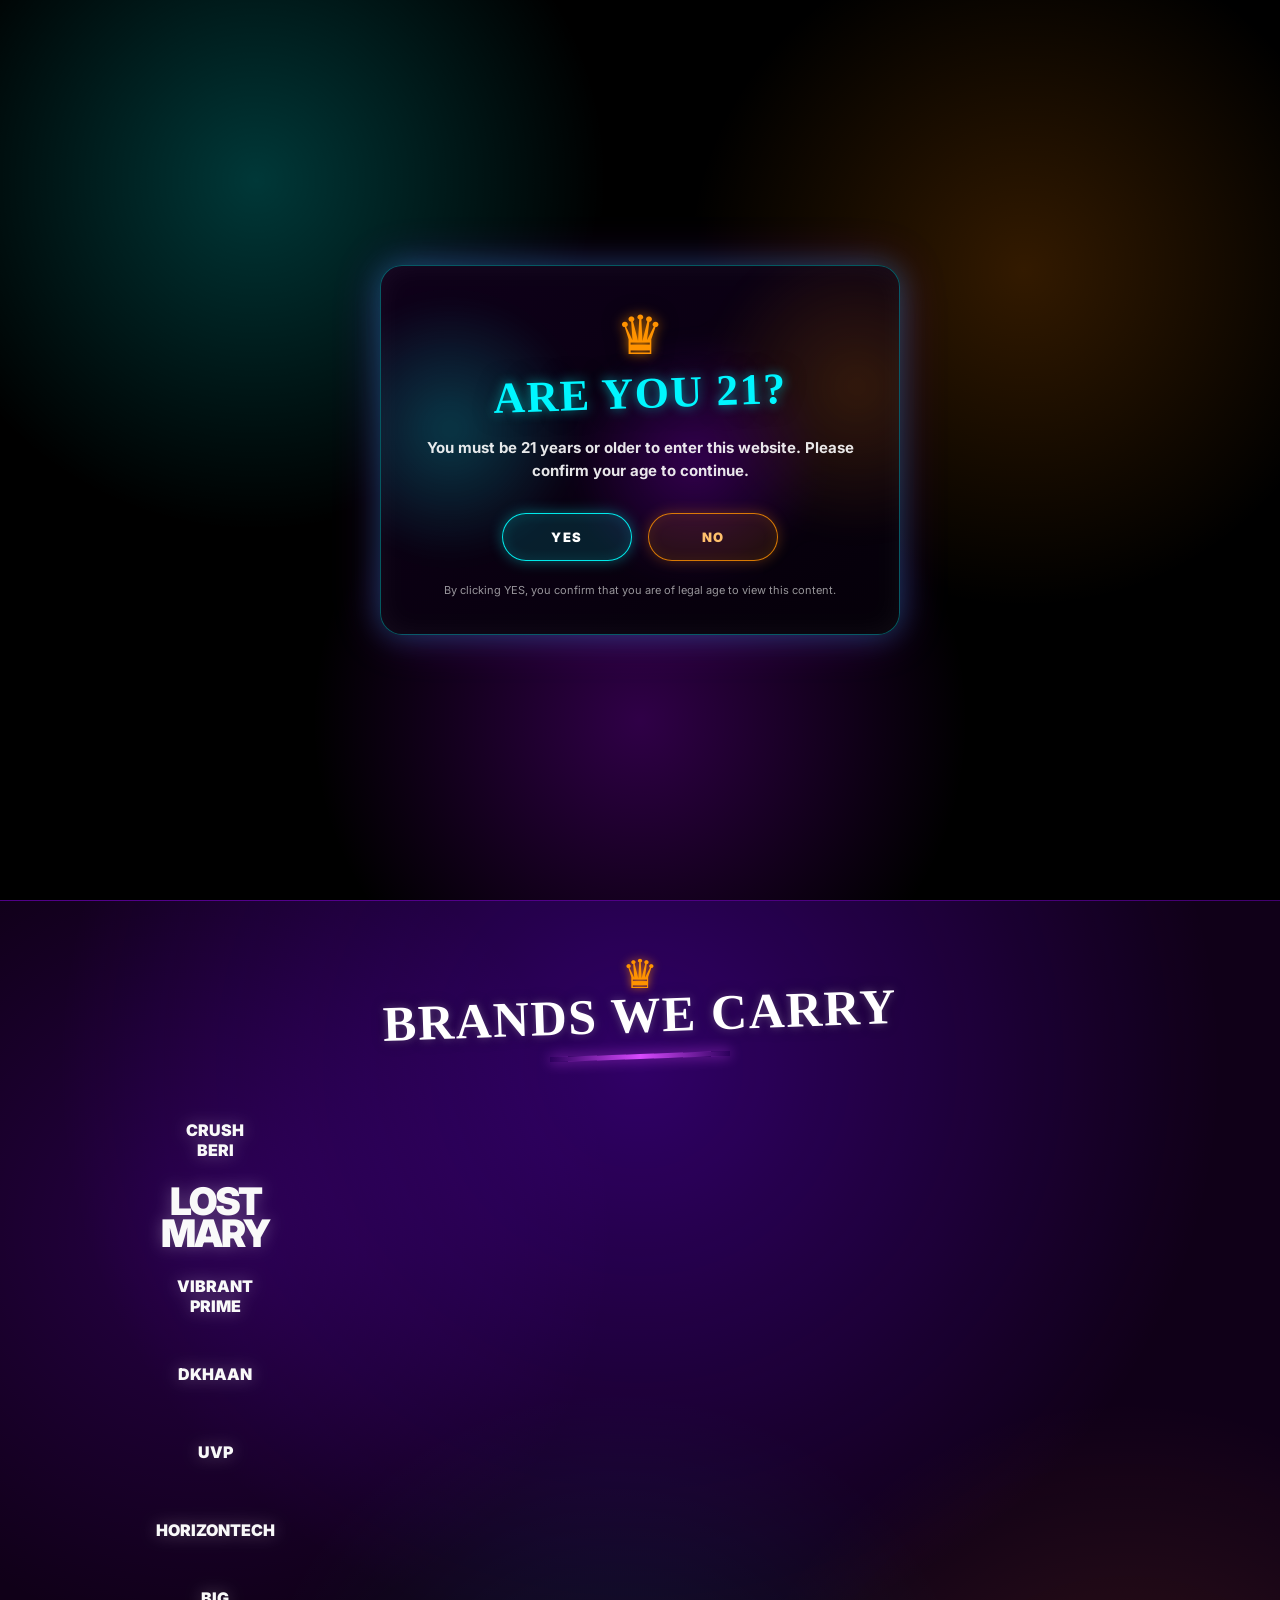
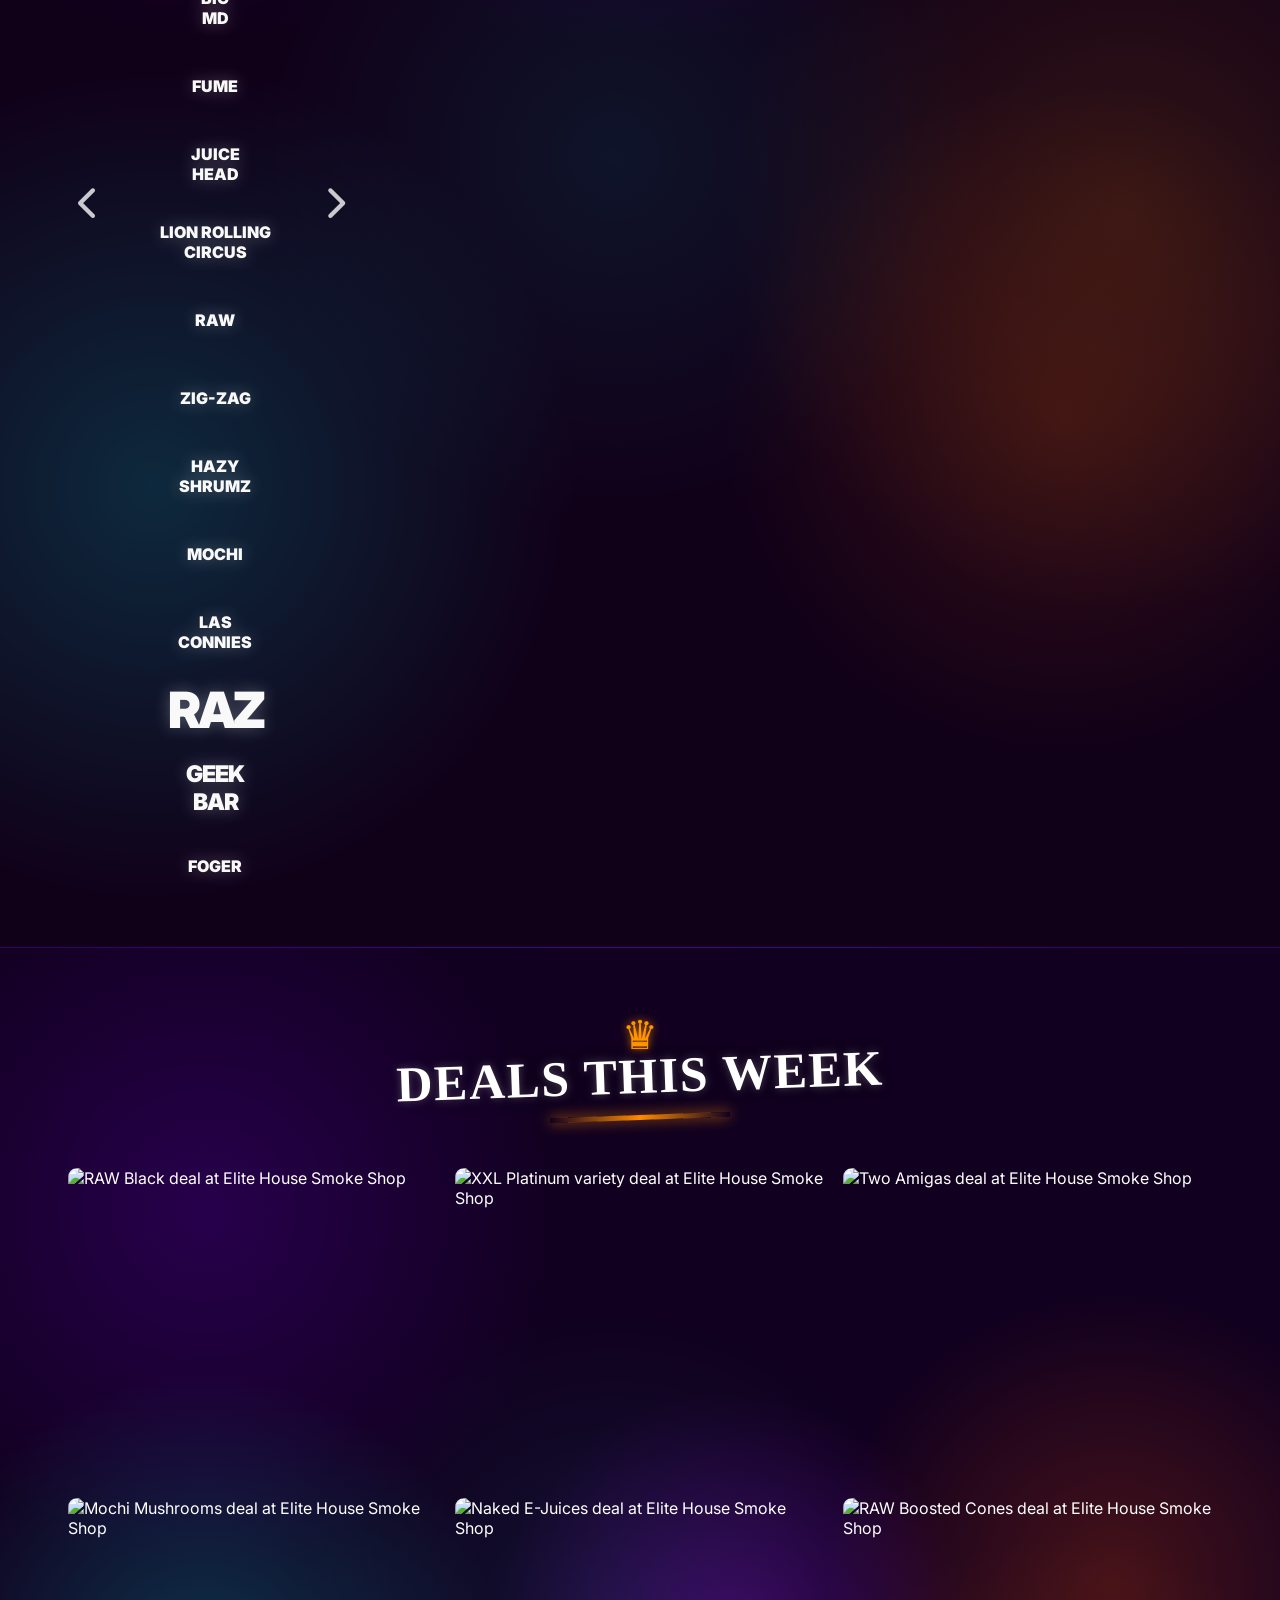
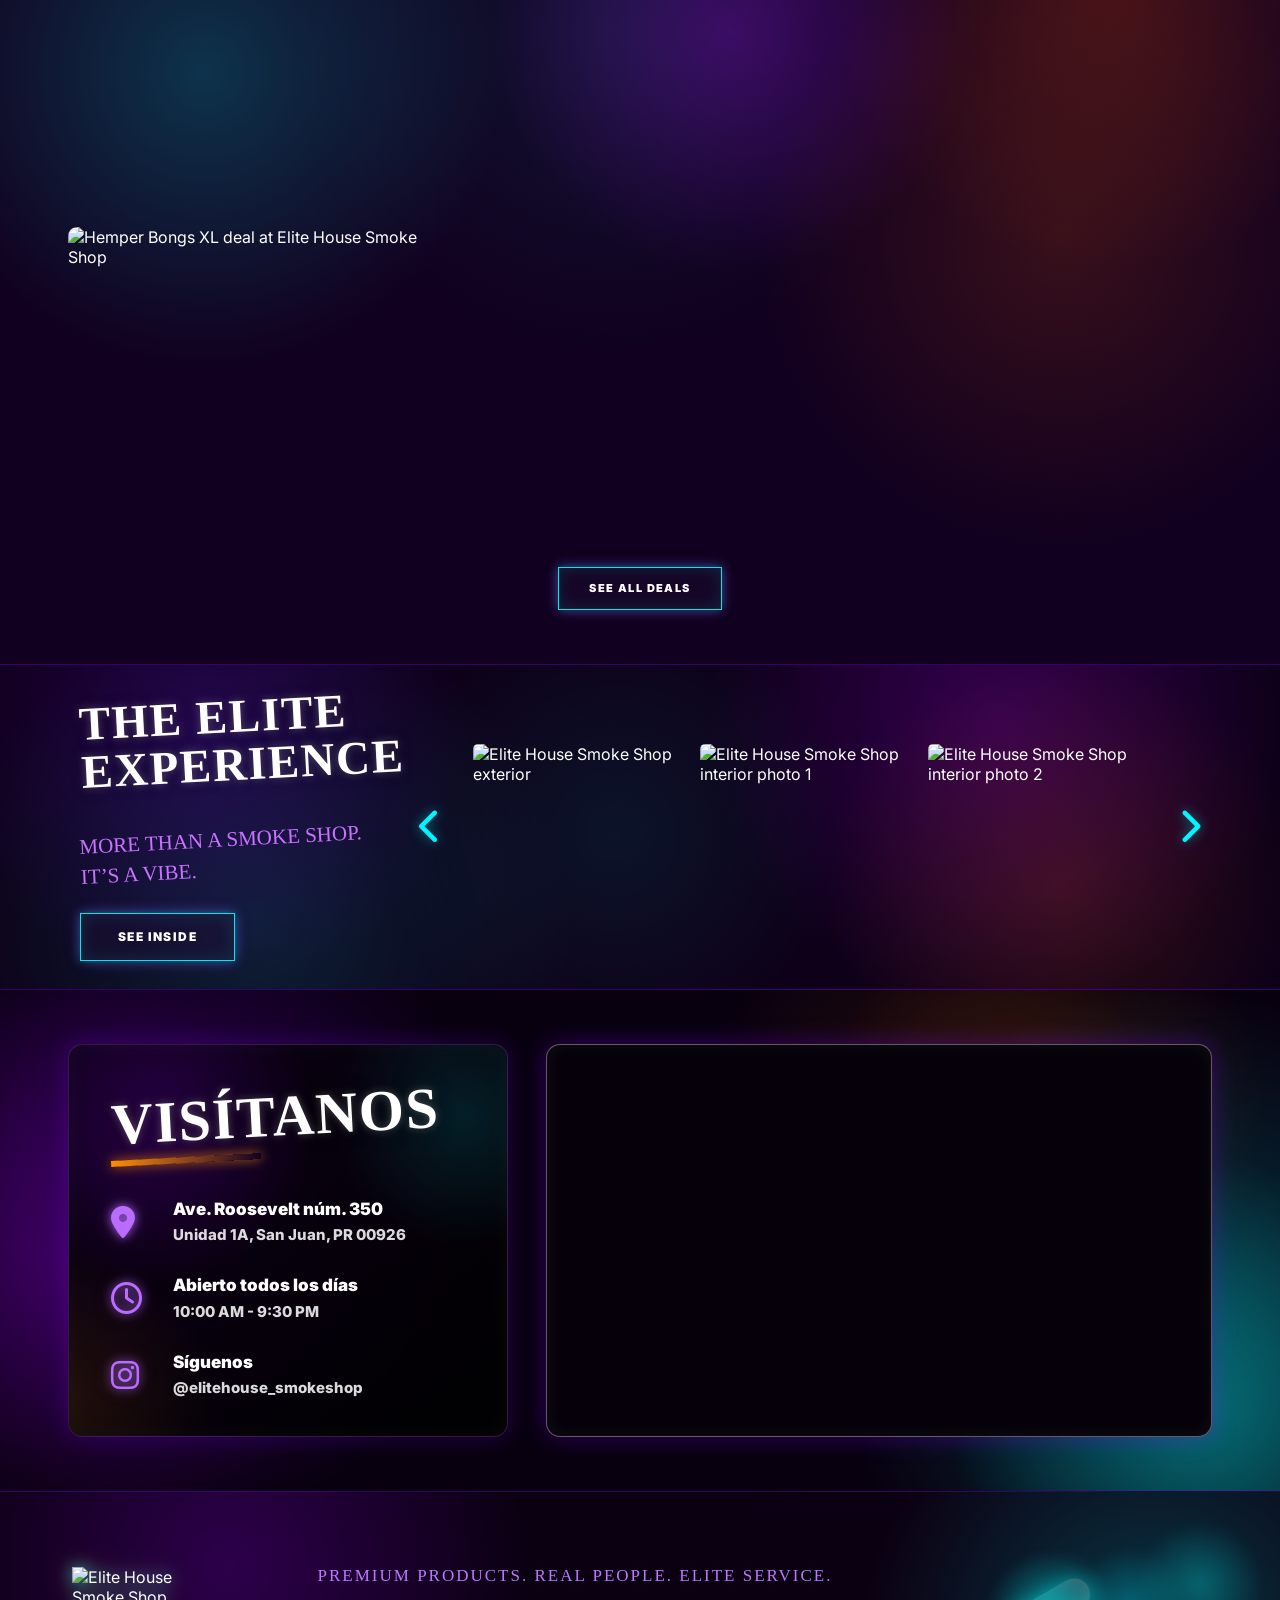
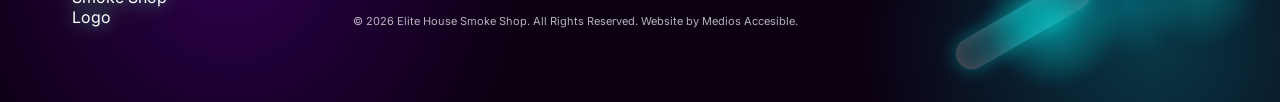
==== commit 2b8f0999: "Update index.html" ====
--- a/desktop/index.html
+++ b/desktop/index.html
@@ -5,6 +5,11 @@
   <meta name="viewport" content="width=device-width, initial-scale=1.0" />
 
   <title>Elite House Smoke Shop</title>
+  <meta name="description" content="Elite House Smoke Shop in San Juan, Puerto Rico. Visit us for premium vape products, smoke shop accessories, brands, deals, and store location." />
+  <meta property="og:title" content="Elite House Smoke Shop" />
+  <meta property="og:description" content="Premium vape products, smoke shop accessories, brands, deals, and location in San Juan, Puerto Rico." />
+  <meta property="og:type" content="website" />
+  <meta property="og:image" content="https://res.cloudinary.com/dovrzmlqj/image/upload/v1777241822/logo_nervcx.png" />
 
   <link rel="preconnect" href="https://fonts.googleapis.com">
   <link rel="preconnect" href="https://fonts.gstatic.com" crossorigin>
@@ -228,7 +233,7 @@
     <video
       id="introVideo"
       playsinline
-      preload="auto"
+      preload="metadata"
     >
       <source
         src="https://res.cloudinary.com/dovrzmlqj/video/upload/v1777999361/vape-video_cj3qfi.mp4"
@@ -282,15 +287,15 @@
         </a>
 
         <nav class="nav">
-  <a href="index.html" class="active">Home</a>
-  <a href="brands.html">Brands</a>
-  <a href="deals.html">Deals</a>
-  <a href="experience.html">Experience</a>
-  <a href="location.html">Location</a>
+  <a href="#home" class="active">Home</a>
+  <a href="#brands">Brands</a>
+  <a href="#deals">Deals</a>
+  <a href="#experience">Experience</a>
+  <a href="#location">Location</a>
 </nav>
 
         <div class="socials">
-          <a href="#" aria-label="Instagram">
+          <a href="https://www.instagram.com/elitehouse_smokeshop" aria-label="Instagram" target="_blank" rel="noopener">
             <i class="fa-brands fa-instagram"></i>
           </a>
           <a href="#" aria-label="Facebook">
@@ -339,12 +344,11 @@
       </div>
 
    <div class="brands-row">
-
-  <button class="slider-arrow" aria-label="Previous brand" type="button">
+  <button class="slider-arrow brand-scroll-btn" data-scroll-target="brandsTrack" data-scroll-direction="left" aria-label="Previous brand" type="button">
     <i class="fa-solid fa-chevron-left"></i>
   </button>
 
-  <div class="brands-track">
+  <div class="brands-track" id="brandsTrack" aria-label="Brands we carry">
     <div class="brand-logo crush-logo">Crush<br>Beri</div>
     <div class="brand-logo lost-logo">Lost<br>Mary</div>
     <div class="brand-logo vibrant-logo">Vibrant<br>Prime</div>
@@ -365,10 +369,9 @@
     <div class="brand-logo foger-logo">Foger</div>
   </div>
 
-  <button class="slider-arrow" aria-label="Next brand" type="button">
+  <button class="slider-arrow brand-scroll-btn" data-scroll-target="brandsTrack" data-scroll-direction="right" aria-label="Next brand" type="button">
     <i class="fa-solid fa-chevron-right"></i>
   </button>
-
 </div>
 
        </section>
@@ -387,25 +390,58 @@
 
         <article class="deal-card image-deal-card">
           <img
-            src="https://res.cloudinary.com/dovrzmlqj/image/upload/v1777238200/geekbar-ad_uuxqsz.png"
-            alt="Geek Bar deal at Elite House Smoke Shop"
+            src="https://res.cloudinary.com/dovrzmlqj/image/upload/v1778688421/Raw-Black-Deal_ch24d6.png"
+            alt="RAW Black deal at Elite House Smoke Shop"
             class="deal-ad-image"
+            loading="lazy"
           />
         </article>
-
         <article class="deal-card image-deal-card">
           <img
-            src="https://res.cloudinary.com/dovrzmlqj/image/upload/v1777238055/raz-ad_n40a57.png"
-            alt="RAZ deal at Elite House Smoke Shop"
+            src="https://res.cloudinary.com/dovrzmlqj/image/upload/v1778688413/XXL-Platinum-Veriedad_hlfbjz.png"
+            alt="XXL Platinum variety deal at Elite House Smoke Shop"
             class="deal-ad-image"
+            loading="lazy"
           />
         </article>
-
         <article class="deal-card image-deal-card">
           <img
-            src="https://res.cloudinary.com/dovrzmlqj/image/upload/v1777237893/bundle-ad_qxcqcr.png"
-            alt="Bundle deal at Elite House Smoke Shop"
+            src="https://res.cloudinary.com/dovrzmlqj/image/upload/v1778688300/Two-Amigas-Deals_xtnhk1.png"
+            alt="Two Amigas deal at Elite House Smoke Shop"
             class="deal-ad-image"
+            loading="lazy"
+          />
+        </article>
+        <article class="deal-card image-deal-card">
+          <img
+            src="https://res.cloudinary.com/dovrzmlqj/image/upload/v1778688283/Mochi-Mushrooms-Deals_smna1h.png"
+            alt="Mochi Mushrooms deal at Elite House Smoke Shop"
+            class="deal-ad-image"
+            loading="lazy"
+          />
+        </article>
+        <article class="deal-card image-deal-card">
+          <img
+            src="https://res.cloudinary.com/dovrzmlqj/image/upload/v1778688271/Naked-Ejuices-Deal_pwyjb6.png"
+            alt="Naked E-Juices deal at Elite House Smoke Shop"
+            class="deal-ad-image"
+            loading="lazy"
+          />
+        </article>
+        <article class="deal-card image-deal-card">
+          <img
+            src="https://res.cloudinary.com/dovrzmlqj/image/upload/v1778688261/Raw-Boosted-Cones-Deal_f4z1r9.png"
+            alt="RAW Boosted Cones deal at Elite House Smoke Shop"
+            class="deal-ad-image"
+            loading="lazy"
+          />
+        </article>
+        <article class="deal-card image-deal-card">
+          <img
+            src="https://res.cloudinary.com/dovrzmlqj/image/upload/v1778688242/Hemper-Bongs-XL-Deal_eznjiw.png"
+            alt="Hemper Bongs XL deal at Elite House Smoke Shop"
+            class="deal-ad-image"
+            loading="lazy"
           />
         </article>
 
@@ -445,12 +481,12 @@
         />
 
         <img
-          src="https://res.cloudinary.com/dovrzmlqj/image/upload/v1777166379/inside-1_qwqhxc.png"
+          src="https://res.cloudinary.com/dovrzmlqj/image/upload/v1778689834/elite_house_raw_wall_enhanced_1499x1049_i82xzl.jpg"
           alt="Elite House Smoke Shop interior photo 1"
         />
 
         <img
-          src="https://res.cloudinary.com/dovrzmlqj/image/upload/v1777166379/inside-2_hots3k.png"
+          src="https://res.cloudinary.com/dovrzmlqj/image/upload/v1778689869/elite_house_shelf_wall_enhanced_1499x1049_iqc3z5.jpg"
           alt="Elite House Smoke Shop interior photo 2"
         />
       </div>
@@ -614,6 +650,16 @@
         }
       });
     });
+
+    document.querySelectorAll(".brand-scroll-btn").forEach((button) => {
+      button.addEventListener("click", () => {
+        const target = document.getElementById(button.dataset.scrollTarget);
+        if (!target) return;
+        const direction = button.dataset.scrollDirection === "left" ? -1 : 1;
+        target.scrollBy({ left: direction * Math.round(target.clientWidth * 0.82), behavior: "smooth" });
+      });
+    });
+
   </script>
 
 </body>
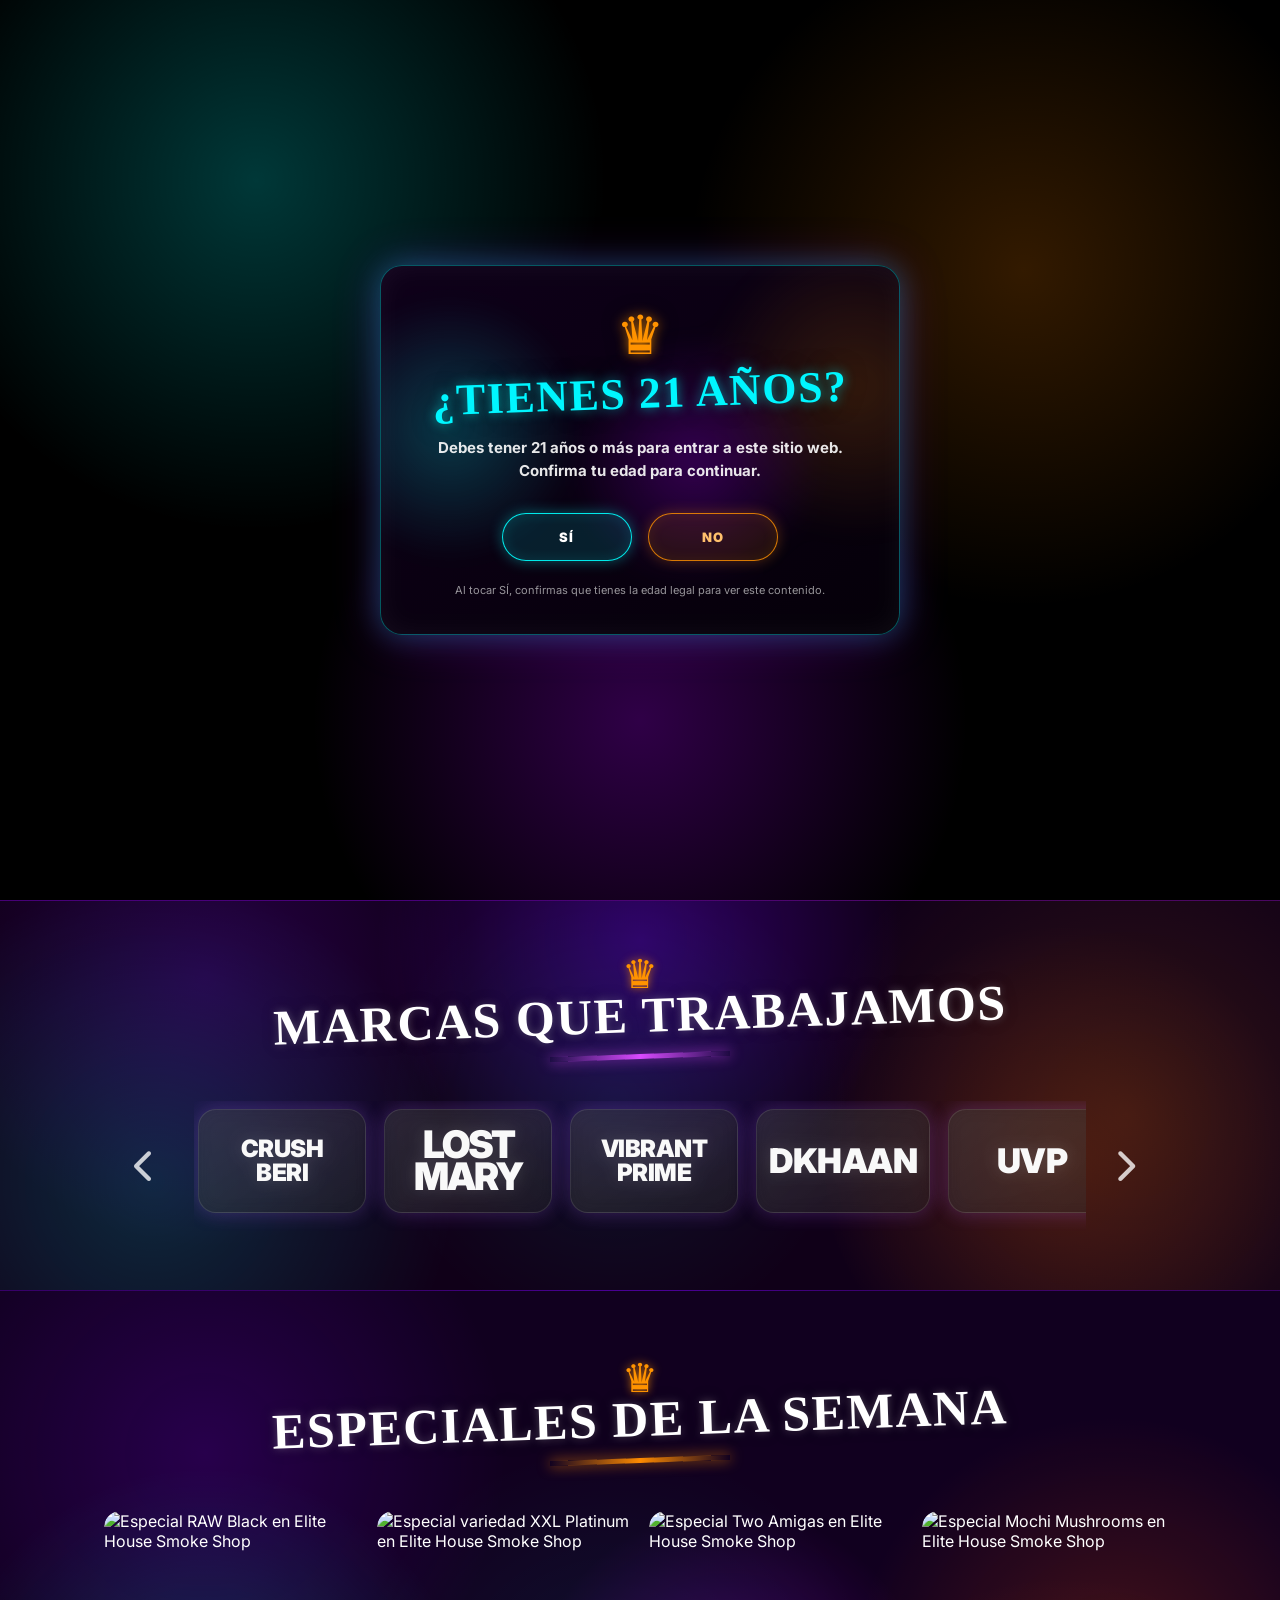
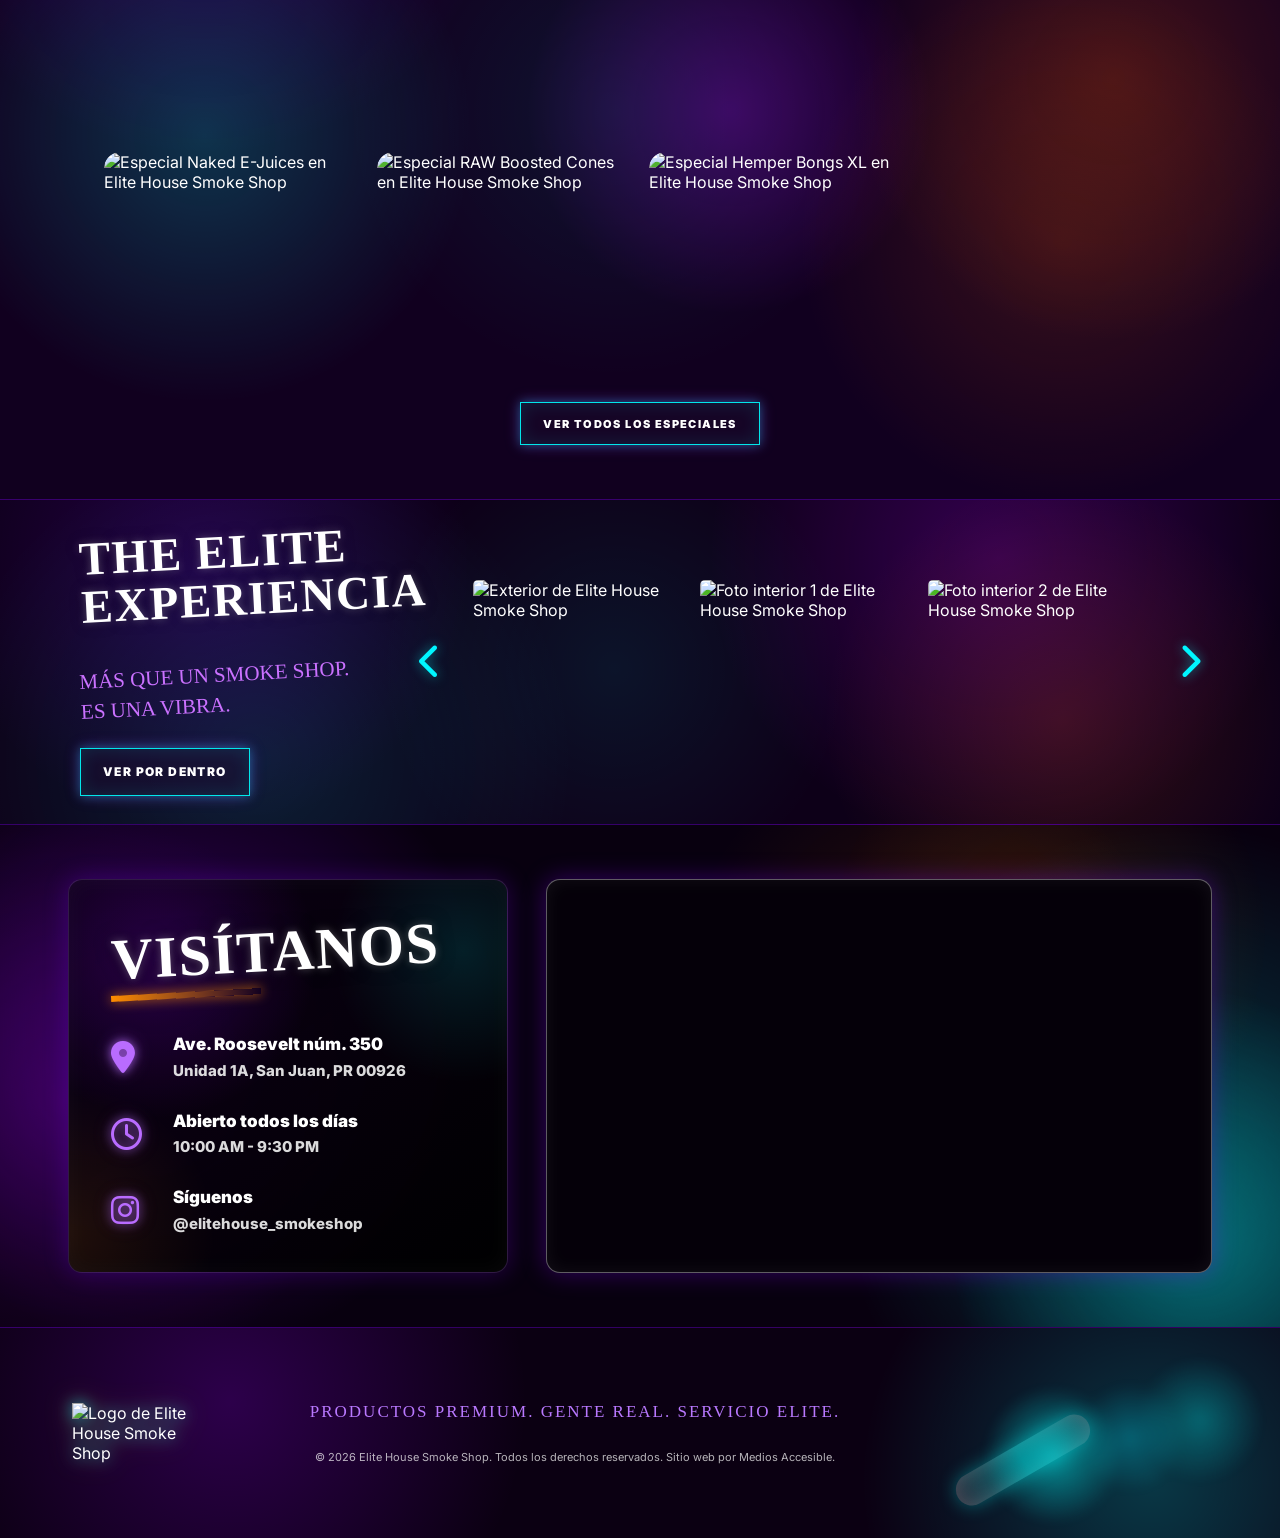
==== commit 27f2d75c: "Update index.html" ====
--- a/desktop/index.html
+++ b/desktop/index.html
@@ -1,13 +1,13 @@
 <!DOCTYPE html>
-<html lang="en">
+<html lang="es-PR">
 <head>
   <meta charset="UTF-8" />
   <meta name="viewport" content="width=device-width, initial-scale=1.0" />
 
   <title>Elite House Smoke Shop</title>
-  <meta name="description" content="Elite House Smoke Shop in San Juan, Puerto Rico. Visit us for premium vape products, smoke shop accessories, brands, deals, and store location." />
+  <meta name="description" content="Elite House Smoke Shop en San Juan, Puerto Rico. Visítanos para productos premium, accesorios, marcas, especiales y ubicación de la tienda." />
   <meta property="og:title" content="Elite House Smoke Shop" />
-  <meta property="og:description" content="Premium vape products, smoke shop accessories, brands, deals, and location in San Juan, Puerto Rico." />
+  <meta property="og:description" content="Productos premium, accesorios, marcas, especiales y ubicación de Elite House Smoke Shop en San Juan, Puerto Rico." />
   <meta property="og:type" content="website" />
   <meta property="og:image" content="https://res.cloudinary.com/dovrzmlqj/image/upload/v1777241822/logo_nervcx.png" />
 
@@ -248,20 +248,20 @@
       <div class="age-content">
         <span class="age-crown">♛</span>
 
-        <h2 id="ageTitle">Are you 21?</h2>
+        <h2 id="ageTitle">¿Tienes 21 años?</h2>
 
         <p>
-          You must be 21 years or older to enter this website.
-          Please confirm your age to continue.
+          Debes tener 21 años o más para entrar a este sitio web.
+          Confirma tu edad para continuar.
         </p>
 
         <div class="age-actions">
-          <button class="age-btn yes" id="ageYes" type="button">Yes</button>
+          <button class="age-btn yes" id="ageYes" type="button">Sí</button>
           <button class="age-btn no" id="ageNo" type="button">No</button>
         </div>
 
         <small class="age-note">
-          By clicking YES, you confirm that you are of legal age to view this content.
+          Al tocar SÍ, confirmas que tienes la edad legal para ver este contenido.
         </small>
       </div>
     </div>
@@ -281,17 +281,17 @@
         <a href="#home" class="logo-wrap">
           <img
             src="https://res.cloudinary.com/dovrzmlqj/image/upload/v1777241822/logo_nervcx.png"
-            alt="Elite House Smoke Shop Logo"
+            alt="Logo de Elite House Smoke Shop"
             class="logo"
           />
         </a>
 
         <nav class="nav">
-  <a href="#home" class="active">Home</a>
-  <a href="#brands">Brands</a>
-  <a href="#deals">Deals</a>
-  <a href="#experience">Experience</a>
-  <a href="#location">Location</a>
+  <a href="#home" class="active">Inicio</a>
+  <a href="#brands">Marcas</a>
+  <a href="#deals">Especiales</a>
+  <a href="#experience">Experiencia</a>
+  <a href="#location">Ubicación</a>
 </nav>
 
         <div class="socials">
@@ -308,7 +308,7 @@
         <div class="hero-copy">
           <div class="hero-crown">♛</div>
 
-          <p class="hero-kicker">Welcome to</p>
+          <p class="hero-kicker">Bienvenido a</p>
 
           <h1>
             <span>Elite</span>
@@ -316,19 +316,19 @@
           </h1>
 
           <p class="hero-subtitle">
-            Premium vapes.<br>
-            Next level experience.
+            Vapes premium.<br>
+            Una experiencia a otro nivel.
           </p>
 
           <a href="#experience" class="neon-btn">
-            Step Inside
+            Entra y conoce
             <i class="fa-solid fa-arrow-right"></i>
           </a>
         </div>
       </div>
 
       <div class="scroll-tag">
-        <span>Scroll</span>
+        <span>Desliza</span>
         <div></div>
       </div>
 
@@ -339,16 +339,16 @@
 
       <div class="section-heading centered">
         <span class="heading-crown">♛</span>
-        <h2>Brands We Carry</h2>
+        <h2>Marcas que trabajamos</h2>
         <div class="title-underline purple"></div>
       </div>
 
    <div class="brands-row">
-  <button class="slider-arrow brand-scroll-btn" data-scroll-target="brandsTrack" data-scroll-direction="left" aria-label="Previous brand" type="button">
+  <button class="slider-arrow brand-scroll-btn" data-scroll-target="brandsTrack" data-scroll-direction="left" aria-label="Marca anterior" type="button">
     <i class="fa-solid fa-chevron-left"></i>
   </button>
 
-  <div class="brands-track" id="brandsTrack" aria-label="Brands we carry">
+  <div class="brands-track" id="brandsTrack" aria-label="Marcas que trabajamos">
     <div class="brand-logo crush-logo">Crush<br>Beri</div>
     <div class="brand-logo lost-logo">Lost<br>Mary</div>
     <div class="brand-logo vibrant-logo">Vibrant<br>Prime</div>
@@ -369,7 +369,7 @@
     <div class="brand-logo foger-logo">Foger</div>
   </div>
 
-  <button class="slider-arrow brand-scroll-btn" data-scroll-target="brandsTrack" data-scroll-direction="right" aria-label="Next brand" type="button">
+  <button class="slider-arrow brand-scroll-btn" data-scroll-target="brandsTrack" data-scroll-direction="right" aria-label="Marca siguiente" type="button">
     <i class="fa-solid fa-chevron-right"></i>
   </button>
 </div>
@@ -382,7 +382,7 @@
 
       <div class="section-heading centered">
         <span class="heading-crown">♛</span>
-        <h2>Deals This Week</h2>
+        <h2>Especiales de la semana</h2>
         <div class="title-underline orange"></div>
       </div>
 
@@ -391,7 +391,7 @@
         <article class="deal-card image-deal-card">
           <img
             src="https://res.cloudinary.com/dovrzmlqj/image/upload/v1778688421/Raw-Black-Deal_ch24d6.png"
-            alt="RAW Black deal at Elite House Smoke Shop"
+            alt="Especial RAW Black en Elite House Smoke Shop"
             class="deal-ad-image"
             loading="lazy"
           />
@@ -399,23 +399,23 @@
         <article class="deal-card image-deal-card">
           <img
             src="https://res.cloudinary.com/dovrzmlqj/image/upload/v1778688413/XXL-Platinum-Veriedad_hlfbjz.png"
-            alt="XXL Platinum variety deal at Elite House Smoke Shop"
+            alt="Especial variedad XXL Platinum en Elite House Smoke Shop"
             class="deal-ad-image"
             loading="lazy"
           />
         </article>
         <article class="deal-card image-deal-card">
           <img
-            src="https://res.cloudinary.com/dovrzmlqj/image/upload/v1778688300/Two-Amigas-Deals_xtnhk1.png"
-            alt="Two Amigas deal at Elite House Smoke Shop"
+            src="https://res.cloudinary.com/dovrzmlqj/image/upload/v1778688300/Two-Amigas-Especiales_xtnhk1.png"
+            alt="Especial Two Amigas en Elite House Smoke Shop"
             class="deal-ad-image"
             loading="lazy"
           />
         </article>
         <article class="deal-card image-deal-card">
           <img
-            src="https://res.cloudinary.com/dovrzmlqj/image/upload/v1778688283/Mochi-Mushrooms-Deals_smna1h.png"
-            alt="Mochi Mushrooms deal at Elite House Smoke Shop"
+            src="https://res.cloudinary.com/dovrzmlqj/image/upload/v1778688283/Mochi-Mushrooms-Especiales_smna1h.png"
+            alt="Especial Mochi Mushrooms en Elite House Smoke Shop"
             class="deal-ad-image"
             loading="lazy"
           />
@@ -423,7 +423,7 @@
         <article class="deal-card image-deal-card">
           <img
             src="https://res.cloudinary.com/dovrzmlqj/image/upload/v1778688271/Naked-Ejuices-Deal_pwyjb6.png"
-            alt="Naked E-Juices deal at Elite House Smoke Shop"
+            alt="Especial Naked E-Juices en Elite House Smoke Shop"
             class="deal-ad-image"
             loading="lazy"
           />
@@ -431,7 +431,7 @@
         <article class="deal-card image-deal-card">
           <img
             src="https://res.cloudinary.com/dovrzmlqj/image/upload/v1778688261/Raw-Boosted-Cones-Deal_f4z1r9.png"
-            alt="RAW Boosted Cones deal at Elite House Smoke Shop"
+            alt="Especial RAW Boosted Cones en Elite House Smoke Shop"
             class="deal-ad-image"
             loading="lazy"
           />
@@ -439,7 +439,7 @@
         <article class="deal-card image-deal-card">
           <img
             src="https://res.cloudinary.com/dovrzmlqj/image/upload/v1778688242/Hemper-Bongs-XL-Deal_eznjiw.png"
-            alt="Hemper Bongs XL deal at Elite House Smoke Shop"
+            alt="Especial Hemper Bongs XL en Elite House Smoke Shop"
             class="deal-ad-image"
             loading="lazy"
           />
@@ -448,7 +448,7 @@
       </div>
 
       <div class="center-btn">
-        <a href="#" class="neon-btn small">See All Deals</a>
+        <a href="#" class="neon-btn small">Ver todos los especiales</a>
       </div>
 
     </section>
@@ -459,39 +459,39 @@
       <div class="experience-copy">
         <h2>
           The Elite<br>
-          Experience
+          Experiencia
         </h2>
 
         <p>
-          More than a smoke shop.<br>
-          It’s a vibe.
+          Más que un smoke shop.<br>
+          Es una vibra.
         </p>
 
-        <a href="#" class="neon-btn experience-btn">See Inside</a>
-      </div>
-
-      <button class="gallery-arrow gallery-left" aria-label="Previous photo">
+        <a href="#" class="neon-btn experience-btn">Ver por dentro</a>
+      </div>
+
+      <button class="gallery-arrow gallery-left" aria-label="Foto anterior">
         <i class="fa-solid fa-chevron-left"></i>
       </button>
 
       <div class="experience-gallery">
         <img
           src="https://res.cloudinary.com/dovrzmlqj/image/upload/v1777166375/outside_wqh4vb.png"
-          alt="Elite House Smoke Shop exterior"
+          alt="Exterior de Elite House Smoke Shop"
         />
 
         <img
           src="https://res.cloudinary.com/dovrzmlqj/image/upload/v1778689834/elite_house_raw_wall_enhanced_1499x1049_i82xzl.jpg"
-          alt="Elite House Smoke Shop interior photo 1"
+          alt="Foto interior 1 de Elite House Smoke Shop"
         />
 
         <img
           src="https://res.cloudinary.com/dovrzmlqj/image/upload/v1778689869/elite_house_shelf_wall_enhanced_1499x1049_iqc3z5.jpg"
-          alt="Elite House Smoke Shop interior photo 2"
+          alt="Foto interior 2 de Elite House Smoke Shop"
         />
       </div>
 
-      <button class="gallery-arrow gallery-right" aria-label="Next photo">
+      <button class="gallery-arrow gallery-right" aria-label="Foto siguiente">
         <i class="fa-solid fa-chevron-right"></i>
       </button>
 
@@ -539,7 +539,7 @@
 
         <div class="location-v2-map">
           <iframe
-            title="Elite House Smoke Shop Location"
+            title="Elite House Smoke Shop Ubicación"
             src="https://www.google.com/maps?q=Ave.%20Roosevelt%20num%20350%20unidad%201A%20San%20Juan%2000926&output=embed"
             loading="lazy"
             referrerpolicy="no-referrer-when-downgrade">
@@ -556,13 +556,13 @@
       <div class="footer-logo">
         <img
           src="https://res.cloudinary.com/dovrzmlqj/image/upload/v1777241822/logo_nervcx.png"
-          alt="Elite House Smoke Shop Logo"
+          alt="Logo de Elite House Smoke Shop"
         />
       </div>
 
       <div class="footer-center">
-        <p>Premium products. Real people. Elite service.</p>
-        <small>© 2026 Elite House Smoke Shop. All Rights Reserved. Website by Medios Accesible.</small>
+        <p>Productos premium. Gente real. Servicio elite.</p>
+        <small>© 2026 Elite House Smoke Shop. Todos los derechos reservados. Sitio web por Medios Accesible.</small>
       </div>
 
       <div class="footer-vape">
--- a/css/desktop-index.css
+++ b/css/desktop-index.css
@@ -946,3 +946,88 @@
     opacity: 0.98;
   }
 }
+
+/* FIXED BRAND TRACK + DEAL GRID OVERRIDES */
+.brands-row {
+  grid-template-columns: 52px minmax(0, 1fr) 52px;
+  padding: 0 56px;
+  gap: 18px;
+}
+
+.brands-track {
+  display: flex;
+  align-items: stretch;
+  gap: 18px;
+  width: 100%;
+  overflow-x: auto;
+  overflow-y: hidden;
+  scroll-behavior: smooth;
+  scroll-snap-type: x mandatory;
+  padding: 8px 4px 18px;
+  scrollbar-width: none;
+}
+
+.brands-track::-webkit-scrollbar {
+  display: none;
+}
+
+.brand-logo {
+  flex: 0 0 168px;
+  min-height: 104px;
+  border-radius: 18px;
+  padding: 14px 12px;
+  background:
+    linear-gradient(145deg, rgba(255, 255, 255, 0.07), rgba(255, 255, 255, 0.015)),
+    rgba(0, 0, 0, 0.28);
+  border: 1px solid rgba(255, 255, 255, 0.13);
+  box-shadow:
+    0 0 22px rgba(128, 0, 255, 0.18),
+    inset 0 0 18px rgba(255, 255, 255, 0.035);
+  scroll-snap-align: center;
+}
+
+.crush-logo,
+.vibrant-logo,
+.dkhaan-logo,
+.uvp-logo,
+.horizon-logo,
+.bigmd-logo,
+.fume-logo,
+.juice-logo,
+.lion-logo,
+.raw-logo,
+.zigzag-logo,
+.hazy-logo,
+.mochi-logo,
+.connies-logo,
+.foger-logo {
+  font-size: 24px;
+  line-height: 0.98;
+  letter-spacing: -0.5px;
+}
+
+.raw-logo,
+.uvp-logo,
+.fume-logo,
+.mochi-logo,
+.dkhaan-logo,
+.foger-logo {
+  font-size: 34px;
+}
+
+.deals-grid {
+  grid-template-columns: repeat(auto-fit, minmax(250px, 1fr));
+  max-width: 1220px;
+  margin-left: auto;
+  margin-right: auto;
+  padding: 0 36px;
+}
+
+.deal-card {
+  aspect-ratio: 1341 / 1173;
+  border-radius: 16px;
+}
+
+.deal-ad-image {
+  border-radius: 16px;
+}
